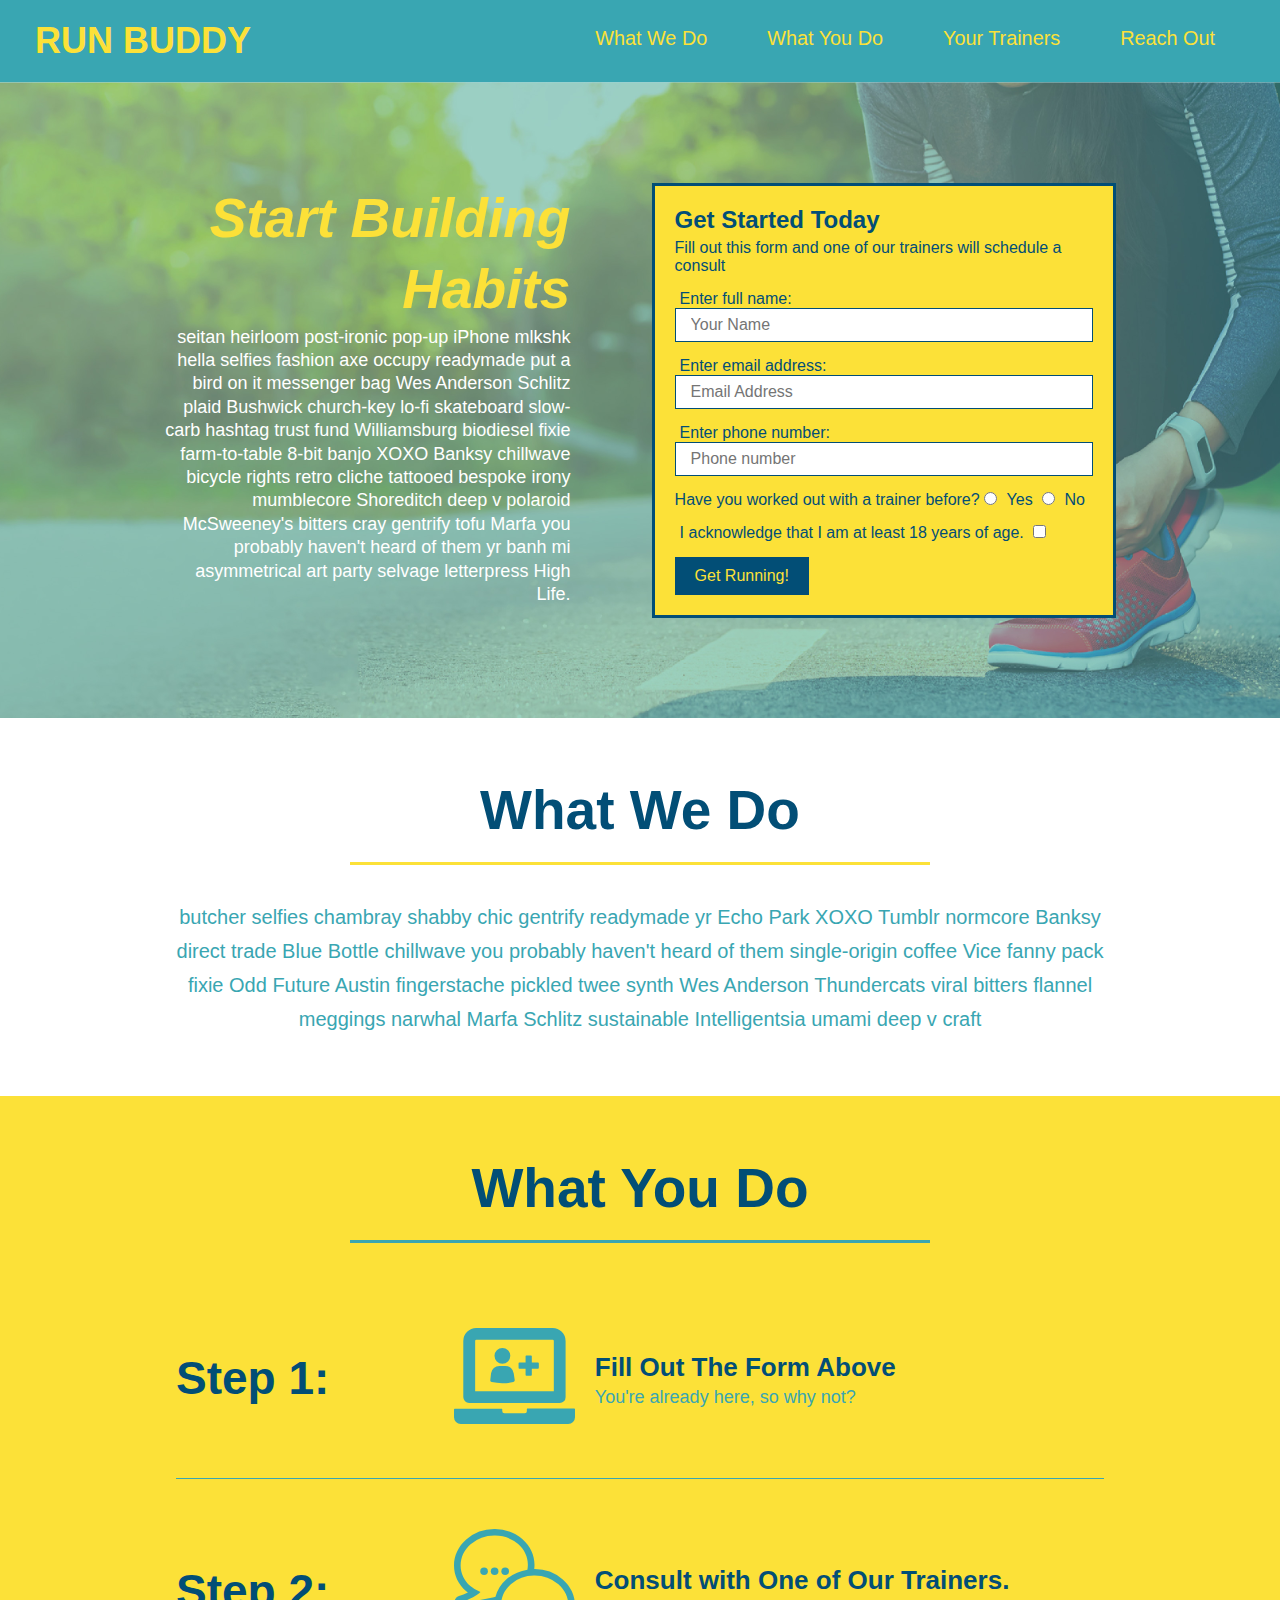
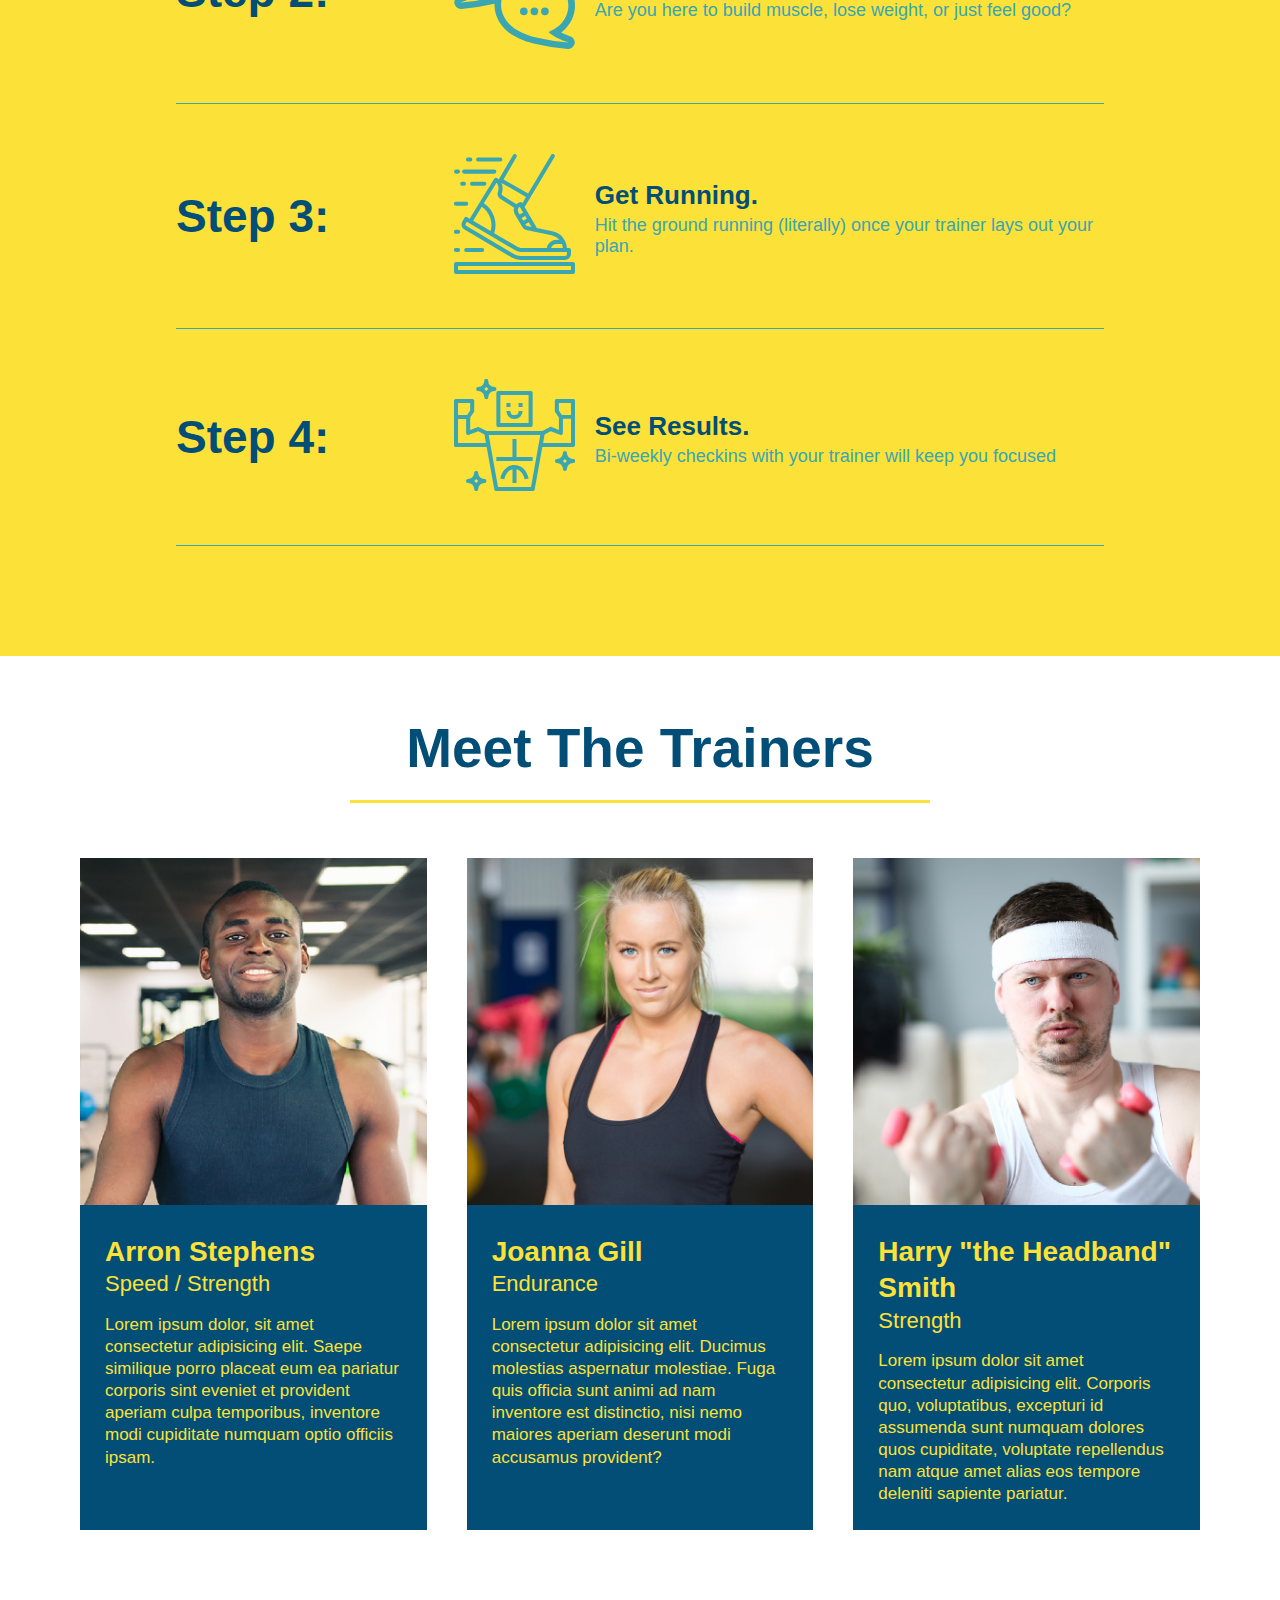
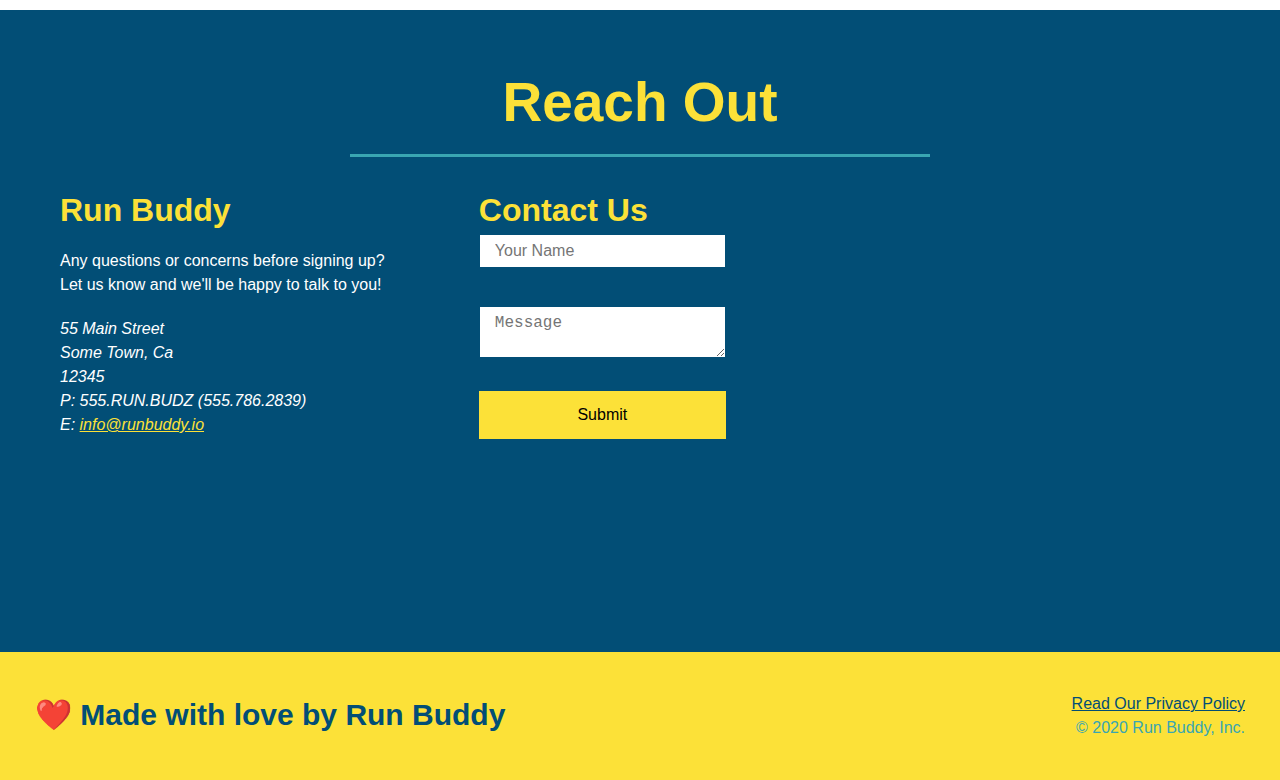
==== index.html @ 594d7cc6 "bug fix in what you do section" ====
<!DOCTYPE html>
<html lang="en">
    <head>
        <meta charset="UTF-8"/>
        <title>Run Guy</title>
        <link rel="stylesheet" href="./assets/css/style.css/style.css">
        
    </head>
    <body>
        <!--navigation-->
        <header>
          <h1 >
              RUN BUDDY
          </h1>
          <nav>
              <!--Unordered list element-->
              <ul>
                  <!--List item element-->
                  <li>
                      <!--Anchor element-->
                      <a href="#what-we-do">What We Do</a>
                  </li>
                  <li>
                      <a href="#what-you-do">What You Do</a>
                  </li>
                  <li>
                    <a href="#your-trainers">Your Trainers</a>
                  </li>
                  <li>
                    <a href="#reach-out">Reach Out</a>
                  </li>
              </ul>
          </nav>
        </header>
        <!--hero/jumbotron-->
        <section class="hero">
            <div class="hero-cta">
                <div class="flex-row">
                    <h2>Start Building Habits</h2>
                </div>
                <p>
                    seitan heirloom post-ironic pop-up iPhone mlkshk hella selfies fashion axe occupy readymade put a bird on it
    messenger bag Wes Anderson Schlitz plaid Bushwick church-key lo-fi skateboard slow-carb hashtag trust fund
    Williamsburg biodiesel fixie farm-to-table 8-bit banjo XOXO Banksy chillwave bicycle rights retro cliche
    tattooed bespoke irony mumblecore Shoreditch deep v polaroid McSweeney's bitters cray gentrify tofu Marfa you
    probably haven't heard of them yr banh mi asymmetrical art party selvage letterpress High Life.
  
                </p>

            </div>
            <div class="hero-form">
                <h3>Get Started Today</h3>
                <p>Fill out this form and one of our trainers will schedule a consult</p>
                <!--Add form element-->
                <form>
                    <label for="name">Enter full name:</label>
                    <input type="text" placeholder="Your Name" name="name" id="name" class="form-input"/>
                    <label for="email">Enter email address:</label>
                    <input type="email" placeholder="Email Address" name="email" id="email" class="form-input"/>
                    <label for="phone-number">Enter phone number:</label>
                    <input type="tel" placeholder="Phone number" name="phone" id="phone" class="form-input"/>
                    <p>
                        Have you worked out with a trainer before?
                        <input type="radio" name="trainer-confirm" id="trainer-yes" />
                        <label for="trainer-yes">Yes</label>
                        <input type="radio" name="trainer-confirm" id="trainer-no" />
                        <label for="trainer-no">No</label>
                    </p>
                    <p>
                    <label for="checkbox" >
                        I acknowledge that I am at least 18 years of age.
                    </label>
                        <input type="checkbox" name="over-18" id="over-18" />
                    </p>
                    <button type="submit" >
                        Get Running!
                     </button>
                </form>
            </div>
        </section>
        <!--end hero-->
        <!--"what we do" section-->
        <section id="what-we-do" class="intro">
            <div class="flex-row">
                <h2 class="section-title primary-border">What We Do</h2>
            </div>
            <div class="flex-row">
                <p>
                butcher selfies chambray shabby chic gentrify readymade yr Echo Park XOXO Tumblr normcore Banksy direct trade Blue Bottle chillwave you probably haven't heard of them single-origin coffee Vice fanny pack fixie Odd Future Austin fingerstache pickled twee synth Wes Anderson Thundercats viral bitters flannel meggings narwhal Marfa Schlitz sustainable Intelligentsia umami deep v craft
               
                </p>
            </div>
        </section>
        <!--"what you do" section-->
        <section id="what-you-do" class="steps">
            <div class="flex-row">
                <h2 class="section-title secondary-border">What You Do</h2>
            </div>
            <div class="step">
                <h3>Step 1:</h3>
                <div class="step-info">
                    <div class="step-img">
                        <img src="./assets/css/images/step-1.svg" alt="" />
                    </div>
                    <div class="step-text">
                        <h4>Fill Out The Form Above</h4>
                        <p>You're already here, so why not?</p>
                    </div>
                </div>
            </div>
            <div class="step">
                <h3>Step 2:</h3>
                <div class="step-info">
                    <div class="step-img">
                        <img src="./assets/css/images/step-2.svg" alt="" />
                    </div>
                    <div class="step-text">
                        <h4>Consult with One of Our Trainers.</h4>
                        <p>Are you here to build muscle, lose weight, or just feel good?</p>
                    </div>
                </div>
            </div>
            <div class="step">
                <h3>Step 3:</h3>
                <div class="step-info">
                    <div class="step-img">
                        <img src="./assets/css/images/step-3.svg" alt="" />
                    </div>
                    <div class="step-text">
                        <h4>Get Running.</h4>
                        <p>Hit the ground running (literally) once your trainer lays out your plan.</p>
                    </div>
                </div>
            </div>
            <div class="step">
                <h3>Step 4:</h3>
                <div class="step-info">
                    <div class="step-img">
                        <img src="./assets/css/images/step-4.svg" alt="" />
                    </div>
                    <div class="step-text">
                        <h4>See Results.</h4>
                        <p>Bi-weekly checkins with your trainer will keep you focused</p>
                    </div>
                </div>
            </div>
            
        </section>
        <!--"meet the trainers" section-->
        <section id="your-trainers">
            <div class="flex-row">
                <h2 class="section-title primary-border">Meet The Trainers</h2>
            </div>
            <div class="trainers">
            <article class="trainer">
                <img src="assets/css/images/trainer-1.jpg" alt="Arron Stephens in his workout clothes, ready to pump iron" />
                <div class="trainer-bio">
                    <h3 class="trainer-name">Arron Stephens</h3>
                    <h4 class="trailer-role">Speed / Strength</h4>
                    <p>
                        Lorem ipsum dolor, sit amet consectetur adipisicing elit. Saepe similique porro placeat eum ea pariatur corporis sint eveniet et provident aperiam culpa temporibus, inventore modi cupiditate numquam optio officiis ipsam.
                    </p>
                </div>
            </article>
            <!-- second trainer bio -->
            <article class="trainer">
                <img src="assets/css/images/trainer-2.jpg" alt="Joanna Gill cooling off after a workout" />
                <div class="trainer-bio">
                    <h3 class="trainer-name">Joanna Gill</h3>
                    <h4 class="trainer-role">Endurance</h4>
                    <p>
                        Lorem ipsum dolor sit amet consectetur adipisicing elit. Ducimus molestias aspernatur molestiae. Fuga quis officia sunt animi ad nam inventore est distinctio, nisi nemo maiores aperiam deserunt modi accusamus provident?
                    </p>
                </div>
                
            </article>
            <!-- third trainer bio -->
            <article class="trainer">
                <img src="assets/css/images/trainer-3.jpg" alt="Harry Smith wearing a headband and lifting comically small pink weights" />
                <div class="trainer-bio">
                    <h3 class="trainer-name">Harry "the Headband" Smith</h3>
                    <h4 class="trainer-role">Strength</h4>
                    <p>
                    Lorem ipsum dolor sit amet consectetur adipisicing elit. Corporis quo, voluptatibus, excepturi id assumenda sunt numquam dolores quos cupiditate, voluptate repellendus nam atque amet alias eos tempore deleniti sapiente pariatur.
                    </p>
                </div>
            </article>
            </div>
        </section>
        <!-- "reach out" section -->
        <section id="reach-out" class="contact">
            
            <div class="flex-row">
                <h2 class="section-title secondary-border">Reach Out</h2>
            </div>
            <div class="contact-info">
                <div>
                    <h3>Run Buddy</h3>
                    <p>
                    Any questions or concerns before signing up?
                    <br />
                    Let us know and we'll be happy to talk to you!
                    </p>
                    <address>
                    55 Main Street <br />
                    Some Town, Ca <br />
                    12345 <br />
                    P: 555.RUN.BUDZ (555.786.2839)<br />
                    E: <a href="mainto:info@runbuddy.io">info@runbuddy.io</a>
                    </address>
                </div>
            
                <div class="contact-form">
                    <h3>Contact Us</h3>
                    <form>
                        <label for="name"></label>
                        <input type="text" placeholder="Your Name" name="name" id="contact-name" />
                    <br/>
                        <label for="contact-message"></label>
                        <textarea placeholder="Message" id="contact-message" ></textarea>
                    <br/>
                        <button type="submit">
                        Submit
                        </button>
                    </form>    
                </div>
                <iframe 
                src="https://www.google.com/maps/embed?pb=!1m18!1m12!1m3!1d3219.5249140935944!2d-86.72982042068338!3d36.202434408916396!2m3!1f0!2f0!3f0!3m2!1i1024!2i768!4f13.1!3m3!1m2!1s0x886468115eff0f9b%3A0xa4d7e7585e764558!2s2919%20Glenmeade%20Dr%2C%20Nashville%2C%20TN%2037216!5e0!3m2!1sen!2sus!4v1591042636454!5m2!1sen!2sus" 
                frameborder="0" 
                height="400"
                width="400"
                style="border:0;" 
                allowfullscreen="" aria-hidden="false" tabindex="0">
                </iframe>
             </div>
        </section>
        <!--footer-->
        <footer>
            <div class="flex-row">
                <h2>❤️ Made with love by Run Buddy</h2>
            </div>
            <div>
                <a href="./privacy-policy.html">Read Our Privacy Policy</a><br />
                &copy; 2020 Run Buddy, Inc.
            </div>
        </footer>
    </body>
</html>
---- assets/css/style.css/style.css ----
* {
    margin: 0;
    padding: 0;
    box-sizing: border-box;
}
body {
    /* more on this crazy alphanumerical value in a minute! */
    color: #39a6b2;
    font-family: Helvetica, Arial, sans-serif;
  }
  /* apply styles to <header> */
  header {
      padding: 20px 35px;
      background-color: #39a6b2;
      display: flex;
      justify-content: space-between;
      flex-wrap: wrap;
  }
  header h1  {
      font-weight: bold;
      font-size: 36px;
      color: #fce138;
      margin: 0;
      
  }
header a {
    text-decoration: none;
    color: #fce138;
}
header nav {
    margin: 7px 0;
}
header nav ul {
    display: flex;
    flex-wrap: wrap;
    justify-content: space-between;
    align-items: center;
    list-style: none;
}
header nav ul li a {
    margin: 0 30px;
    font-weight: lighter;
    font-size: 1.55vw;
}
footer {
    background: #fce138;
    width:100%;
    padding: 40px 35px;
}
/*what we do styles*/


.intro p {
    line-height: 1.7;
    color: #39a6b2;
    width: 80%;
    font-size: 20px;
    margin: 0 auto;
    text-align: center;
}
/* what you do styles */
.steps {
    
    background: #fce138;
}
.step h3 {
    color: #024e76;
    font-size: 46px;
    flex: 1 30%;
}
.step-text p {
    color: #39a6b2;
    font-size: 18px;
}
.step-text h4 {
    font-size: 26px;
    line-height: 1.5;
    color: #024e76;
}
.step {
    margin: 50px auto;
    padding-bottom: 50px;
    width: 80%;
    border-bottom: 1px solid #39a6b2;
    display: flex;
    flex-wrap: wrap;
    align-items: center;
    justify-content: space-between;
}
.step-info {
    flex: 2 70%;
    display: flex;
    flex-wrap: wrap;
    align-items: center;
}
.step-img {
    flex: 1 12%;
    margin-right: 20px;
}
.step-text {
    flex: 12;
}
.step-img img {
    max-width: 100%;
}

/* type: GET STARTED TODAY */
.hero-form h3 {
    margin: 0;
    font-size: 24px;
}
.hero-form p {
    margin: 5px 0 15px 0;
}
.hero-form label {
    margin: 0 5px;
}
.form-input {
    border: 1px solid #024e76;
    display: block;
    padding: 7px 15px;
    font-size: 16px;
    color: #024e76;
    width: 100%;
    margin-bottom: 15px;
}
.hero-form button {
    background-color: #024e76;
    color: #fce138;
    padding: 10px 20px;
    border: none;
    font-size: 16px;

}
/* footer styles */
footer {
    display: flex;
    justify-content: space-between;
    flex-wrap: wrap;
} 
footer h2 {
   
    color: #024e76;
    font-size: 30px;
    margin: 0;
}
footer div {
    
    line-height: 1.5;
    text-align: right;
}
footer a {
    color: #024e76;
}
section {
    padding: 60px;
}

/* Hero Style Start */
.hero {
    background-image: url("../images/hero-bg.jpg");
    display: flex;
    justify-content: center;
    flex-wrap: wrap;
    background-size: cover;
    background-position: center;
    
    
}
/* secondary page hero */
.hero-secondary {
    margin: 20px;
    background-color: black;
    font-size: 20px;
    color: red;

}
/* Hero Style End */
.section-title {
    font-size: 55px;
    color: #024e76;
    border-bottom: 3px solid;
    padding-bottom: 20px;
    text-align: center;
    margin: 0 auto 35px auto;
    width: 50%;
}
.primary-border {
    border-color: #fce138;
}
.secondary-border {
    border-color: #39a6b2;
}
/* Hero Form Style */
.hero-form {
    color: #024e76;
    background-color: #fce138;
    padding: 20px;
    width: 40%;
    margin: 3.5%;
    border: solid 3px #024e76;
}
/* hero-cta styles */
.hero-cta {
    width: 35%;
    text-align: right;
    margin: 3.5%;
    color: #fff;
    font-size: 18px;
    line-height: 1.3;
}
.hero-cta h2 {
    font-style: italic;
    font-size: 55px;
    color: #fce138;
}
/* trainer style section */

.trainers {
    width: 100%;
    margin: 0 auto;
    display: flex;
    flex-wrap: wrap;
    justify-content: space-around; 
}
.trainer {
    flex: 1;
    margin: 20px;
    background: #024e76;
    color: #fce138;
}
.trainer img {
    width: 100%;
}
.trainer-bio {
    padding: 25px;
    line-height: 1.3;
}
.trainer-bio h3 {
    font-size: 28px;
}
.trainer-bio h4 {
    font-weight: lighter;
    font-size: 22px;
    margin-bottom: 15px;
}
.trainer-bio p {
    font-size: 17px;
}
/* "reach out" section */
.reach-out {
    background-color: #024e76;
}

.contact {
    
    background: #024e76;
}
.contact h2 {
    color: #fce138;
}

/* utility styling */
.text-left {
    text-align: left;
}
.text-right {
    text-align: right;
}
.flex-row {
    display: flex;
}
/* iframe styles */
.contact-info {
    display: flex;
    justify-content: space-between;
    flex-wrap: wrap;
}
/* don't know if i need to use this yet

.contact-info > * {
    flex: 1;
    margin: 15px;
}
*/

.contact-info iframe {
    height: 400px;
}
.contact-info div {
    color: white;

}
.contact-info h3 {
    color: #fce138;
    font-size: 32px;
}
.contact-info p, .contact-info address {
    margin: 20px 0;
    line-height: 1.5;
    font-size: 16px;
}
.contact-info a {
    color: #fce138;
}
.contact-form input, .contact-form textarea {
    border: 1px solid #024e76;
    display: block;
    padding: 7px 15px;
    font-size: 16px;
    color: #024e76;
    width: 100%;
    margin-bottom: 15px;
    margin-top: 5px;
}
.contact-form button {
    width: 100%;
    border: none;
    background: #fce138;
    text-align: center;
    padding: 15px 0;
    font-size: 16px;
}
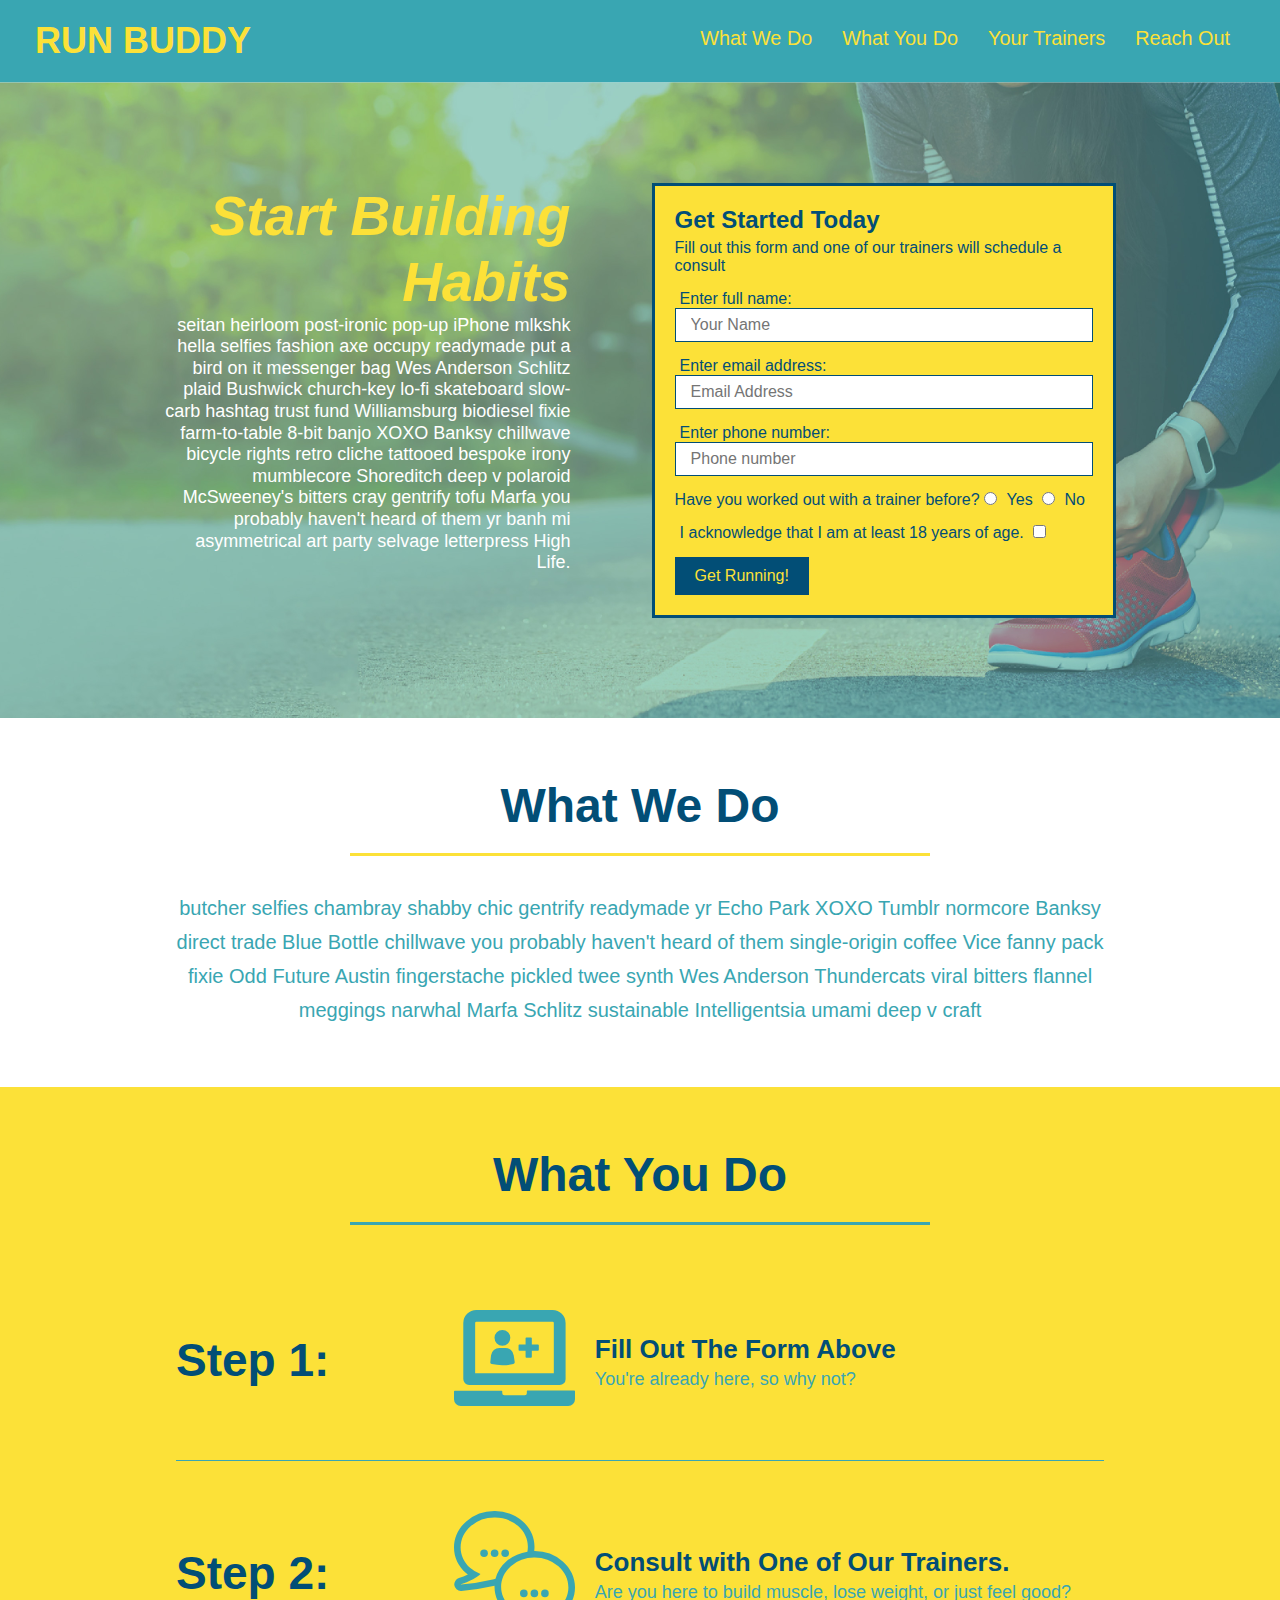
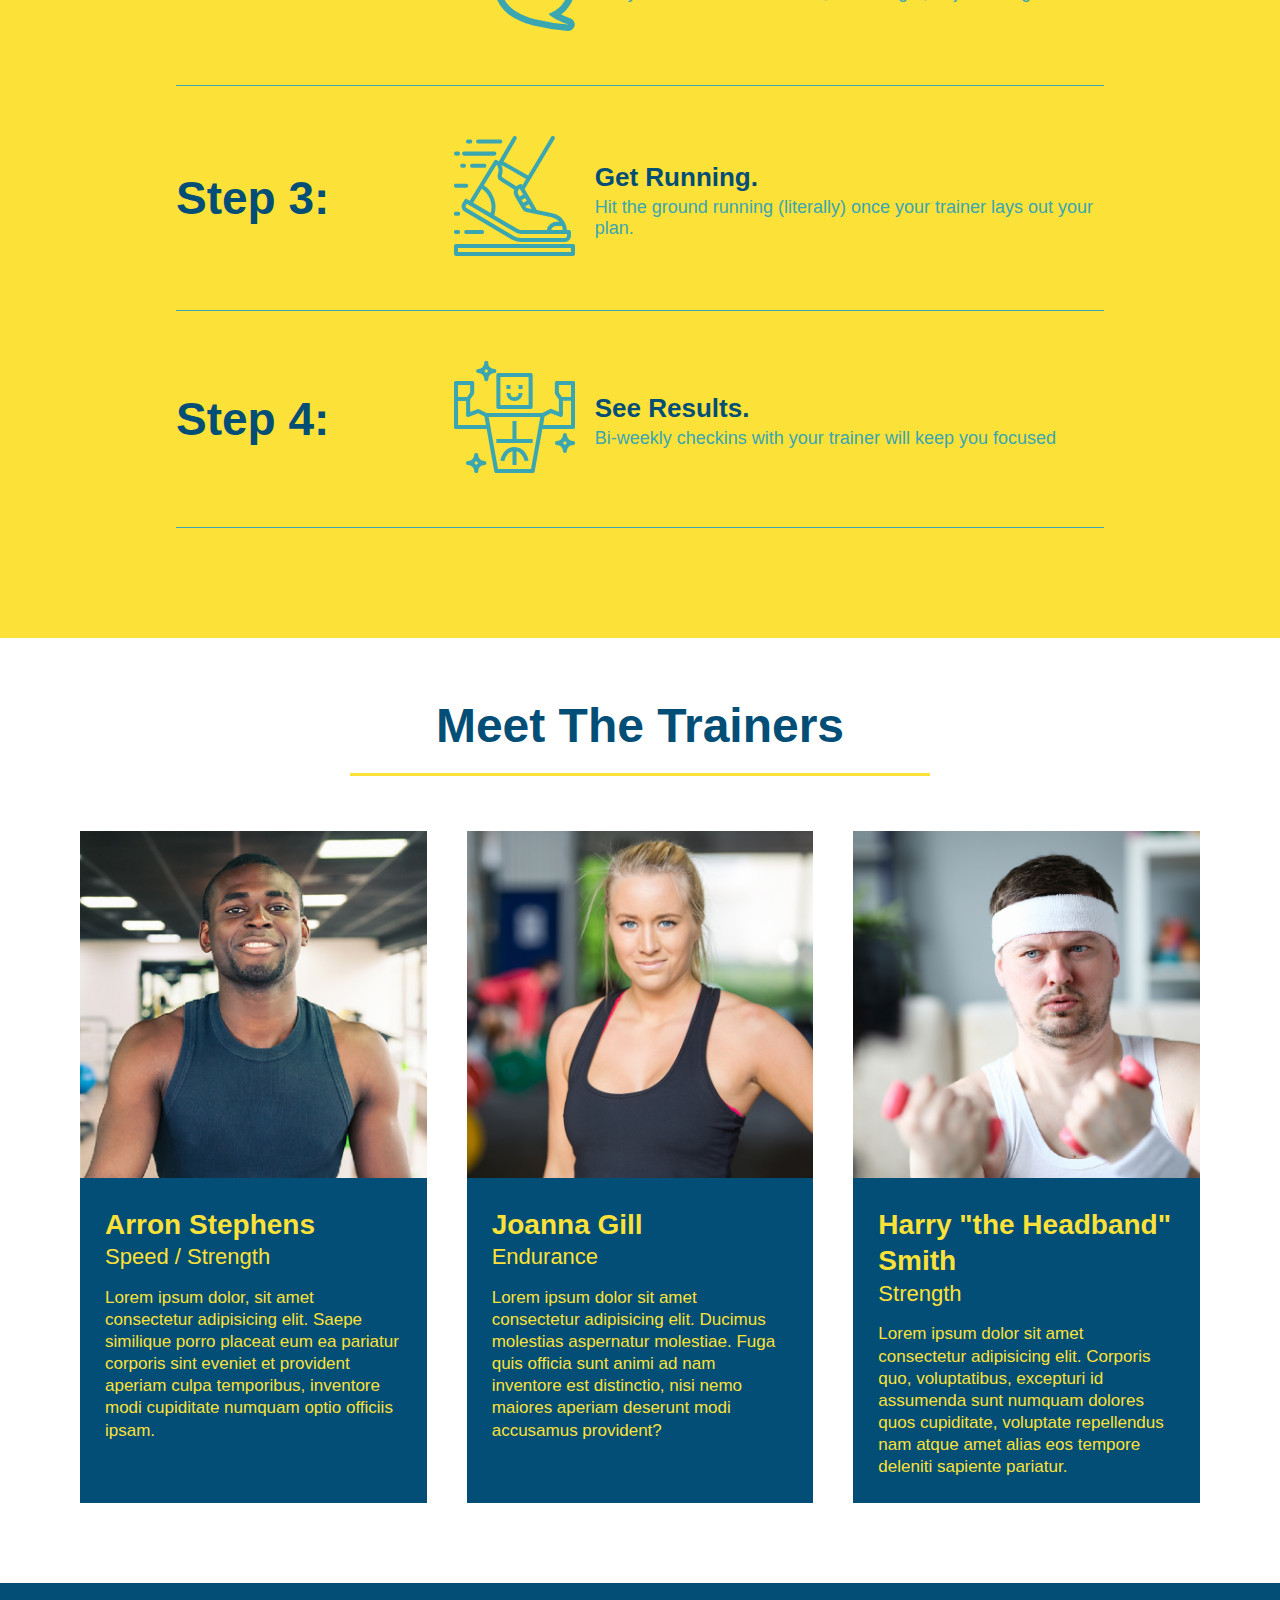
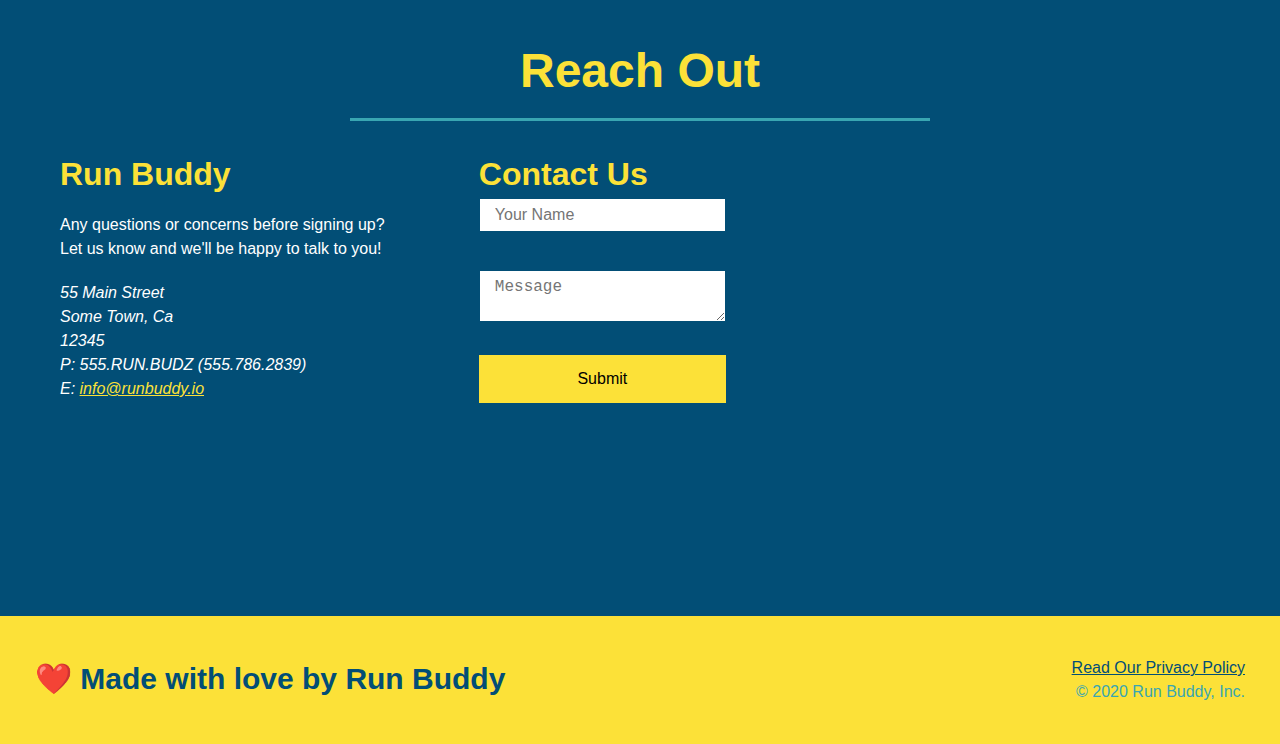
==== commit 983c6204: "media queries" ====
--- a/index.html
+++ b/index.html
@@ -2,6 +2,8 @@
 <html lang="en">
     <head>
         <meta charset="UTF-8"/>
+        <meta name="viewport" content="width=device-width, initial-scale=1.0" />
+
         <title>Run Guy</title>
         <link rel="stylesheet" href="./assets/css/style.css/style.css">
         
--- a/assets/css/style.css/style.css
+++ b/assets/css/style.css/style.css
@@ -38,7 +38,7 @@
     list-style: none;
 }
 header nav ul li a {
-    margin: 0 30px;
+    padding: 10px 15px;
     font-weight: lighter;
     font-size: 1.55vw;
 }
@@ -164,6 +164,7 @@
     flex-wrap: wrap;
     background-size: cover;
     background-position: center;
+    align-items: flex-start;
     
     
 }
@@ -177,7 +178,7 @@
 }
 /* Hero Style End */
 .section-title {
-    font-size: 55px;
+    font-size: 48px;
     color: #024e76;
     border-bottom: 3px solid;
     padding-bottom: 20px;
@@ -207,7 +208,7 @@
     margin: 3.5%;
     color: #fff;
     font-size: 18px;
-    line-height: 1.3;
+    line-height: 1.2;
 }
 .hero-cta h2 {
     font-style: italic;
@@ -320,4 +321,27 @@
     text-align: center;
     padding: 15px 0;
     font-size: 16px;
+}
+/* MEDIA QUERY FOR SMALLER DESKTOP SCREENS AND SMALLER */
+@media screen and (max-width: 980px) {
+    header h1 a {
+        /* this will be applied on any screen smaller than 980px */
+        
+    }
+}
+
+/* MEDIA QUERY FOR TABLETS AND SMALLER */
+@media screen and (max-width: 768px) {
+    header h1 {
+        /* this will be applied on any screen between 768px and 575px */
+        
+    }
+}
+
+/* MEDIA QUERY FOR MOBILE PHONES AND SMALLER */ 
+@media screen and (max-width: 575px) {
+    header h1 {
+        /* this will be applied on any screen smaller than 575px */
+        
+    }
 }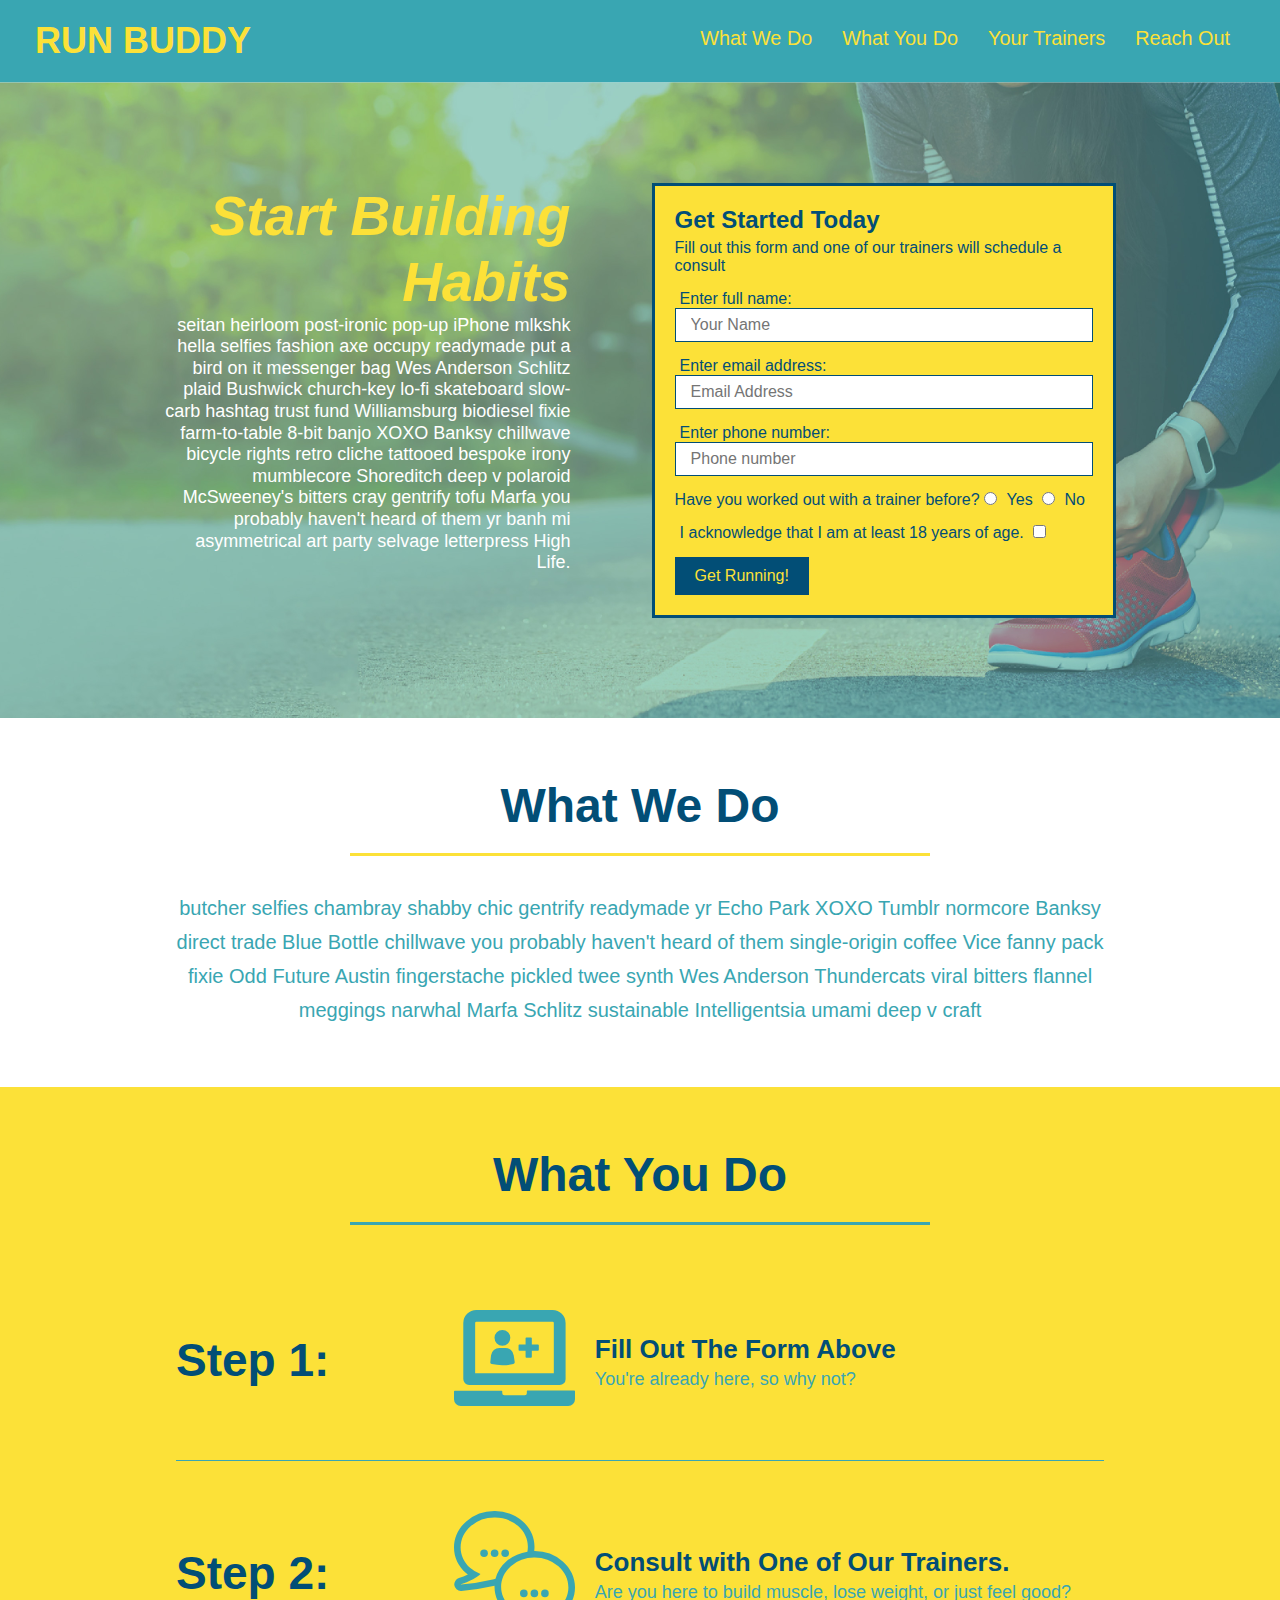
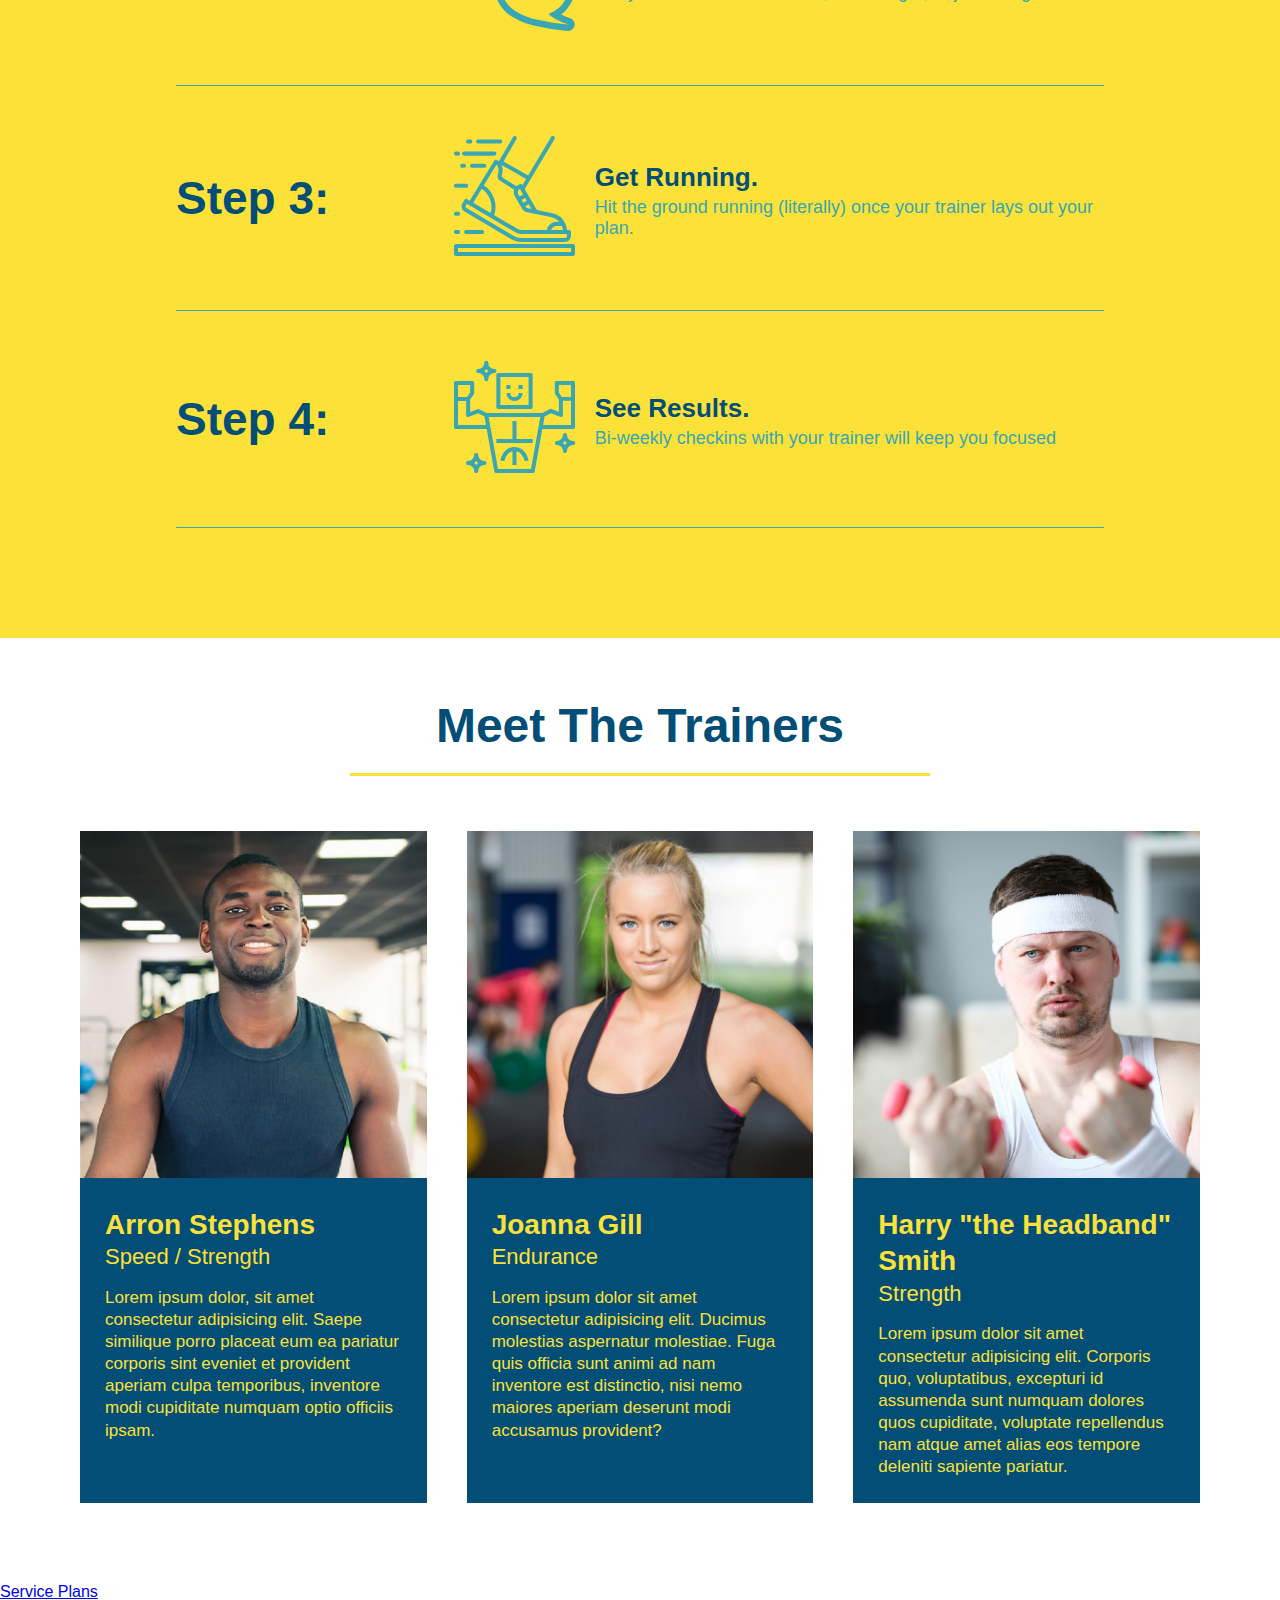
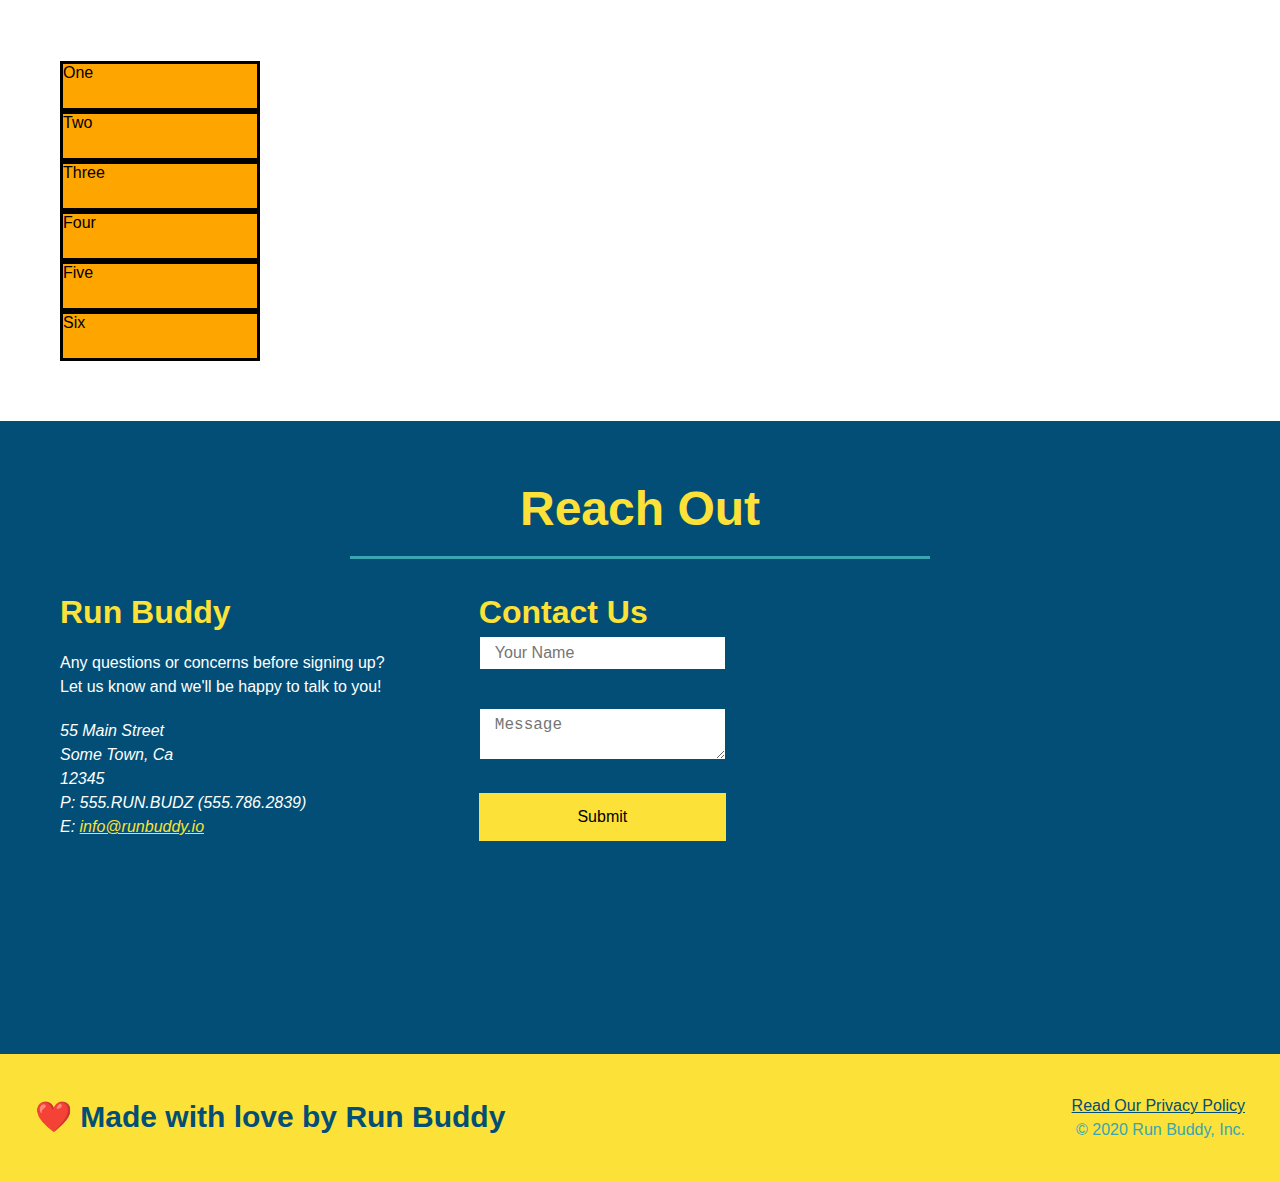
==== commit 2319c6ec: "added grid example" ====
--- a/index.html
+++ b/index.html
@@ -189,6 +189,19 @@
             </article>
             </div>
         </section>
+        <a href="#service-plans">Service Plans</a>
+        <section id="service-plans" class="services">
+            <div class="service-grid-container">
+                <div class="service-grid-item">One</div>
+                <div class="service-grid-item">Two</div>
+                <div class="service-grid-item">Three</div>
+                <div class="service-grid-item">Four</div>
+                <div class="service-grid-item">Five</div>
+                <div class="service-grid-item">Six</div>
+            </div>
+        </section>
+        
+
         <!-- "reach out" section -->
         <section id="reach-out" class="contact">
             
--- a/assets/css/style.css/style.css
+++ b/assets/css/style.css/style.css
@@ -322,26 +322,107 @@
     padding: 15px 0;
     font-size: 16px;
 }
+/* grid styles */
+.service-grid-container {
+    display: grid;
+}
+.service-grid-item {
+    width: 200px;
+    height: 50px;
+    background-color: orange;
+    border: solid;
+    color: black;
+}
 /* MEDIA QUERY FOR SMALLER DESKTOP SCREENS AND SMALLER */
 @media screen and (max-width: 980px) {
-    header h1 a {
+    header {
         /* this will be applied on any screen smaller than 980px */
-        
+        padding-bottom: 0;
+        justify-content: center;
+    }
+    header h1 {
+        width: 100%;
+        text-align: center;
+    }
+    header nav ul {
+        margin-top: 20px;
+        width: 100%;
+        justify-content: center;
+    }
+    header nav ul li a {
+        font-size: 20px;
+    }
+    footer h2, footer div {
+        text-align: center;
+        width: 100%;
+    }
+    .hero-cta, .hero-form {
+        width: 100%;
+    }
+    .hero-cta {
+        text-align: center;
+    }
+    .section-title {
+        width: 80%;
+    }
+    .trainer {
+        flex: 0 70%;
+    }
+    .contact-info iframe {
+        flex: 1 100%;
     }
 }
 
 /* MEDIA QUERY FOR TABLETS AND SMALLER */
 @media screen and (max-width: 768px) {
-    header h1 {
+    
         /* this will be applied on any screen between 768px and 575px */
-        
-    }
+        section {
+            padding: 30px 15px;
+        }
+        .step h3 {
+            flex: 1 100%;
+            text-align: center;
+        }
+        .step-info {
+            flex: 2 100%;
+            text-align: center;
+            justify-content: center;
+        }
+        .step-img {
+            flex: 0 32%;
+            margin-right: 0;
+            margin-top: 15px;
+            margin-bottom: 15px;
+        }
+        .step-text {
+            flex: 100%;
+        }
+    
 }
 
 /* MEDIA QUERY FOR MOBILE PHONES AND SMALLER */ 
 @media screen and (max-width: 575px) {
-    header h1 {
+    .hero-button {
         /* this will be applied on any screen smaller than 575px */
-        
+        width: 100%;
+    }
+    .section-title {
+        width: 95%;
+    }
+    .intro p {
+        width: 100%;
+    }
+    .trainer {
+        flex: 0 100%;
+    }
+    .contact-info {
+        text-align: center;
+    }
+    .contact-info > * {
+        flex: 0 100%;
+    }
+    .contact-form {
+        order: 3;
     }
 }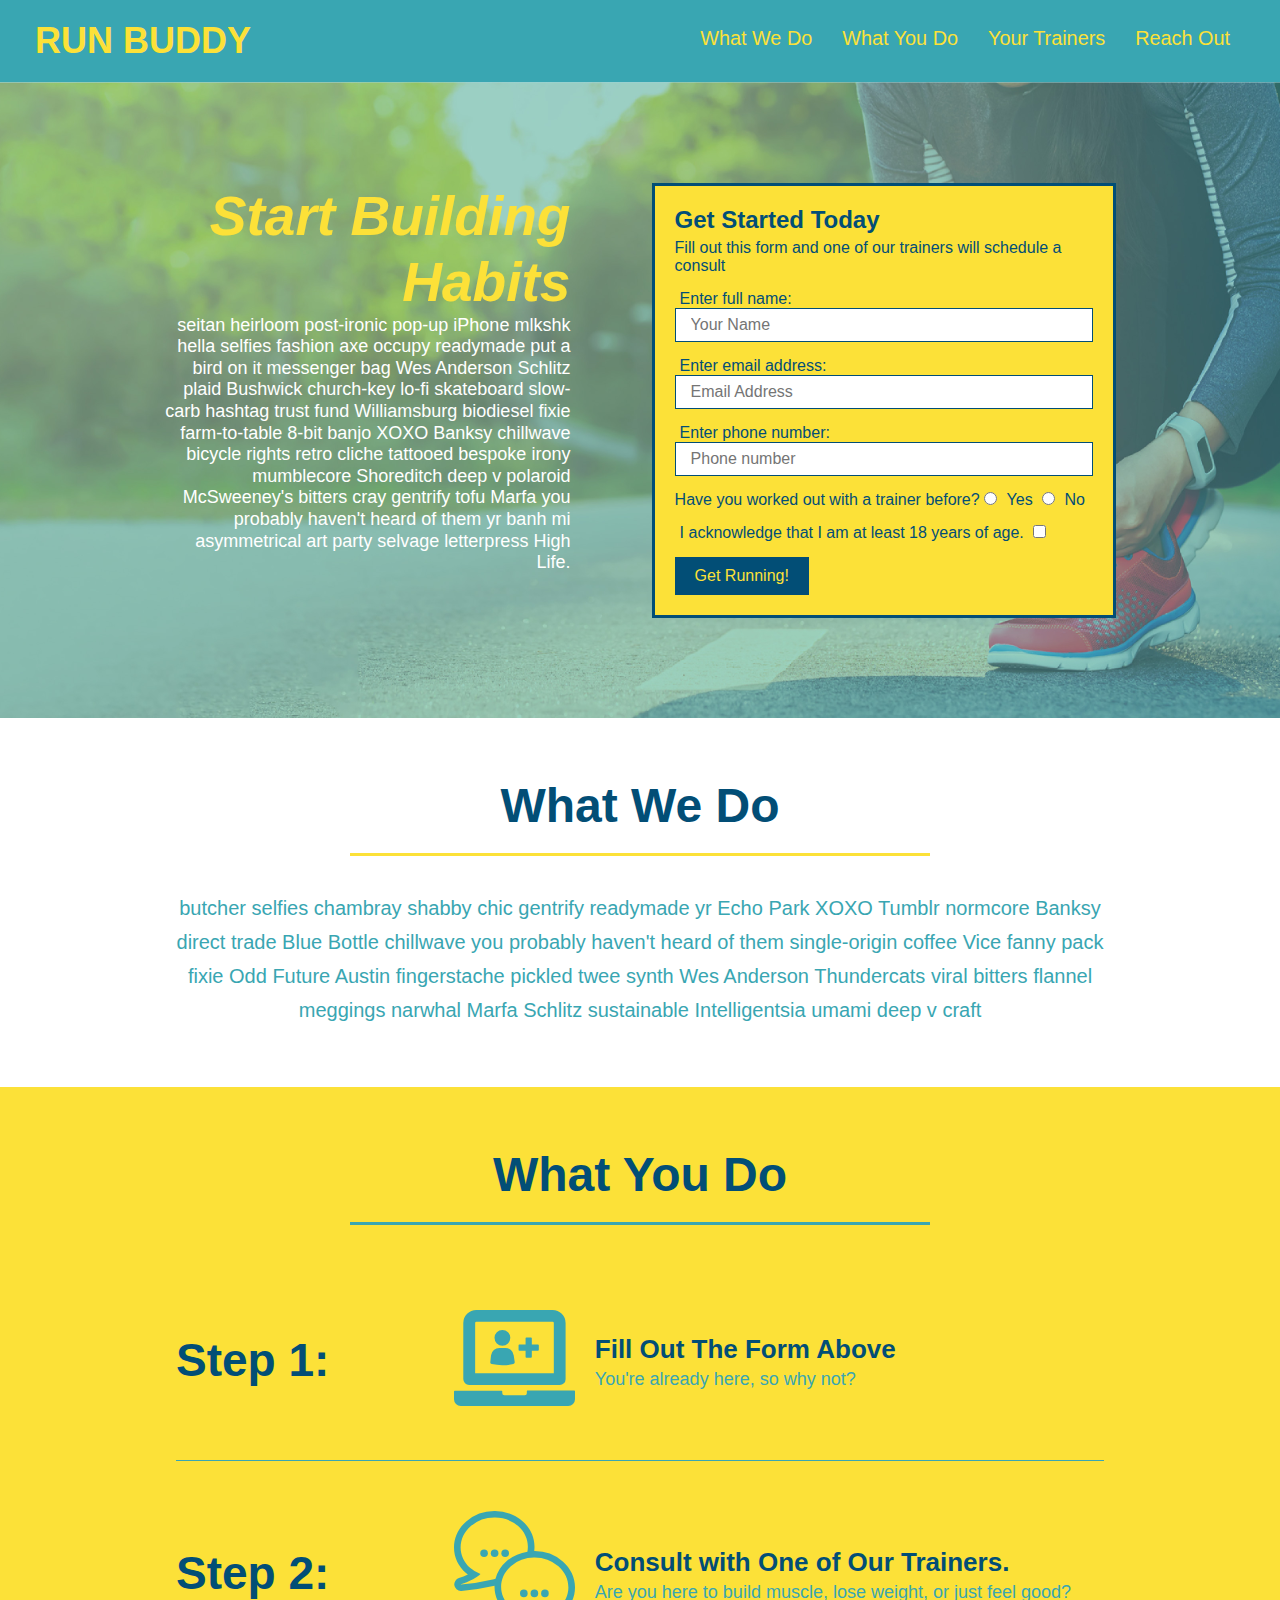
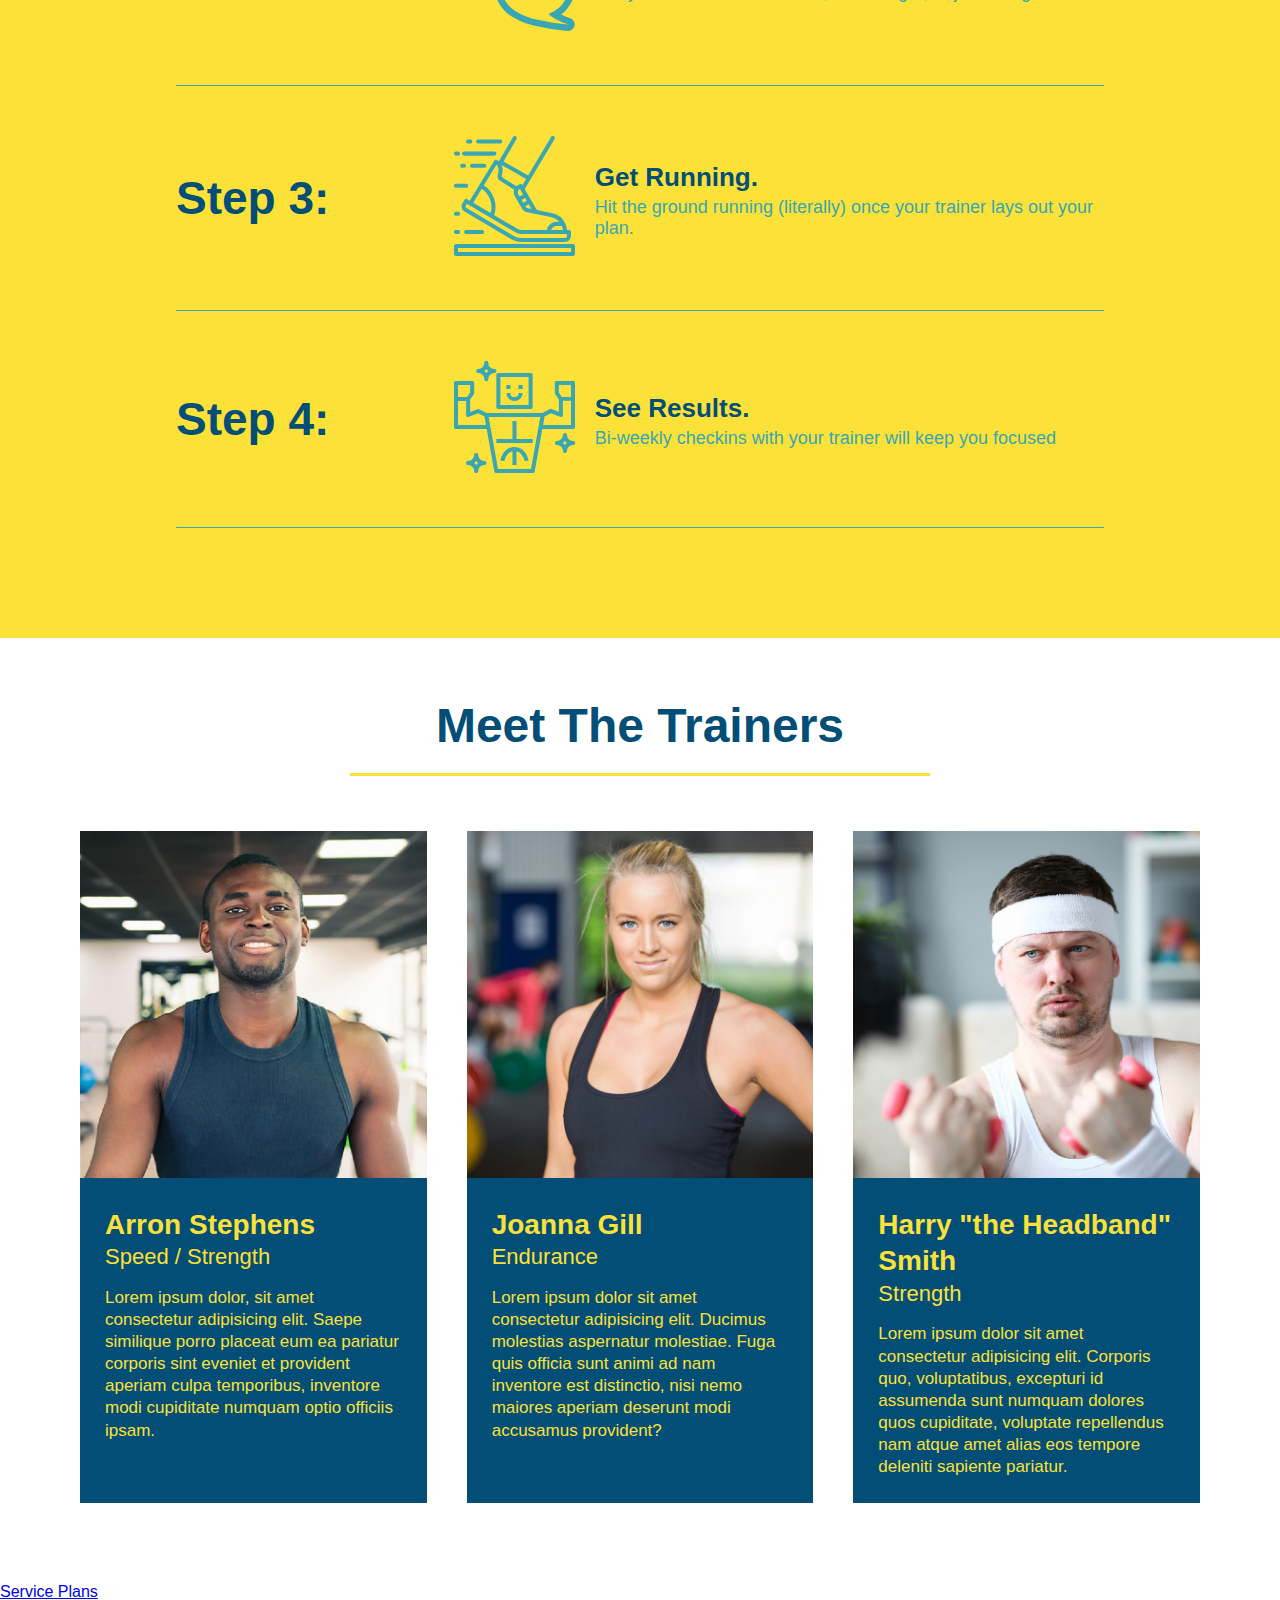
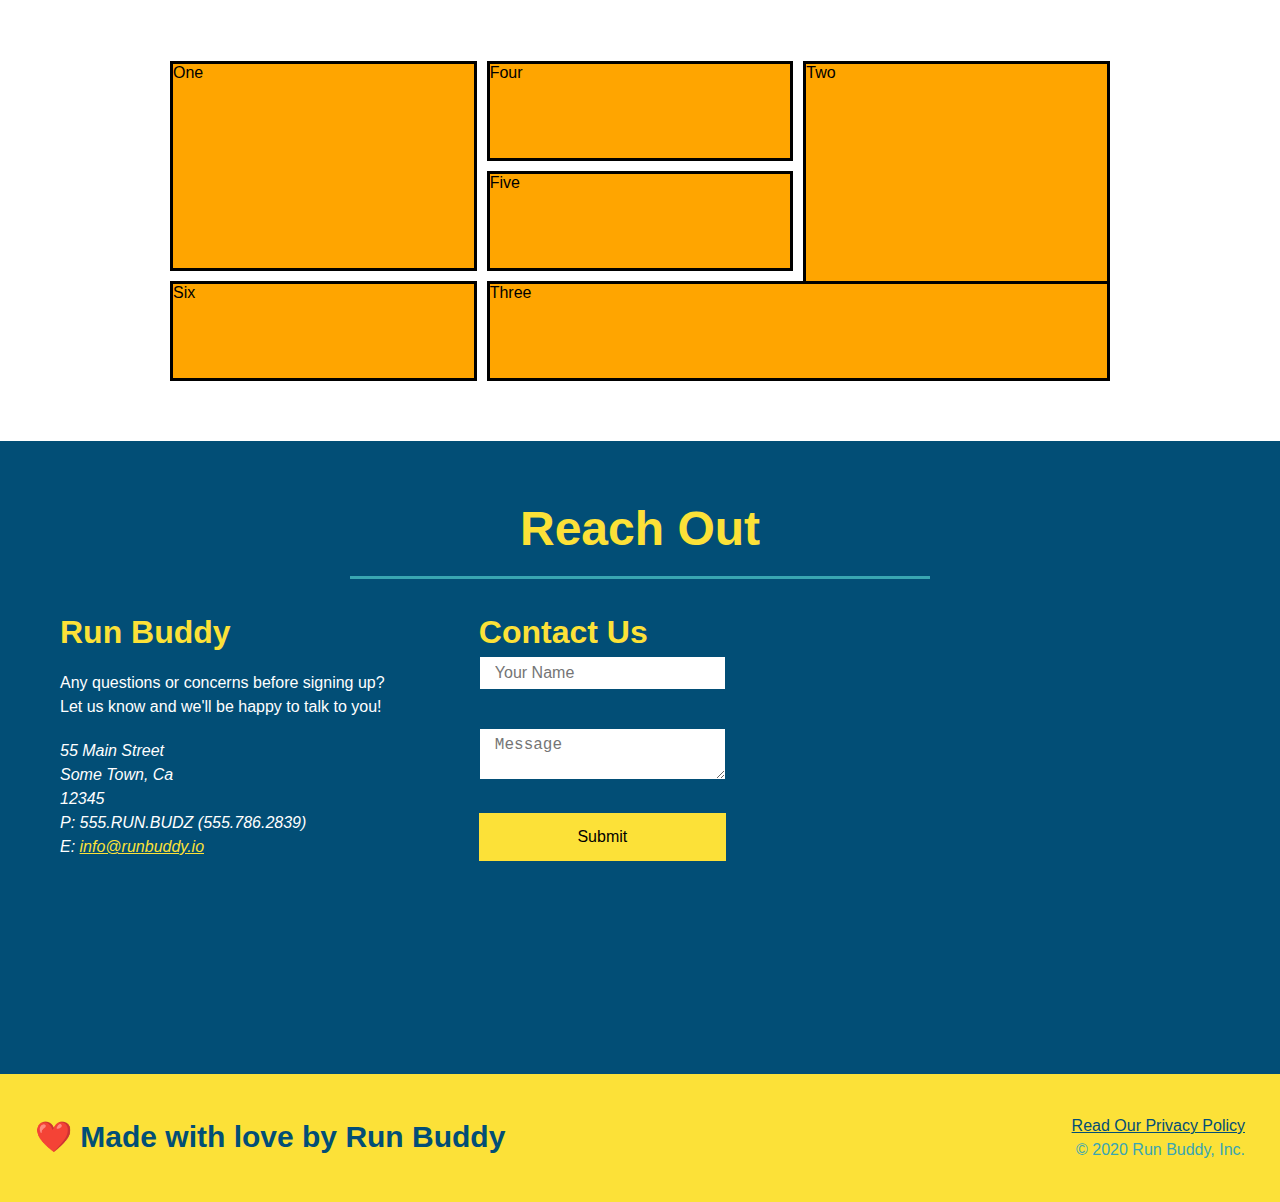
==== commit 742d86d9: "example grid" ====
--- a/index.html
+++ b/index.html
@@ -192,12 +192,12 @@
         <a href="#service-plans">Service Plans</a>
         <section id="service-plans" class="services">
             <div class="service-grid-container">
-                <div class="service-grid-item">One</div>
-                <div class="service-grid-item">Two</div>
-                <div class="service-grid-item">Three</div>
-                <div class="service-grid-item">Four</div>
-                <div class="service-grid-item">Five</div>
-                <div class="service-grid-item">Six</div>
+                <div class="service-grid-item box1">One</div>
+                <div class="service-grid-item box2">Two</div>
+                <div class="service-grid-item box3">Three</div>
+                <div class="service-grid-item box4">Four</div>
+                <div class="service-grid-item box5">Five</div>
+                <div class="service-grid-item box6">Six</div>
             </div>
         </section>
         
--- a/assets/css/style.css/style.css
+++ b/assets/css/style.css/style.css
@@ -324,14 +324,32 @@
 }
 /* grid styles */
 .service-grid-container {
+    max-width: 940px;
+    margin: 0 auto;
     display: grid;
+    grid-template-columns: repeat(3, 1fr);
+    grid-template-rows: repeat(3, 100px);
+    grid-gap: 10px;
+    
 }
 .service-grid-item {
-    width: 200px;
-    height: 50px;
     background-color: orange;
     border: solid;
     color: black;
+}
+.box1 {
+    grid-column-start: 1;
+    grid-column-end: 2;
+    grid-row-start: 1;
+    grid-row-end: 3;
+}
+.box2 {
+    grid-column: 3/4;
+    grid-row: 1/-1;
+}
+.box3 {
+    grid-column: 2/ span 2;
+    grid-row: 3/ span 1;
 }
 /* MEDIA QUERY FOR SMALLER DESKTOP SCREENS AND SMALLER */
 @media screen and (max-width: 980px) {
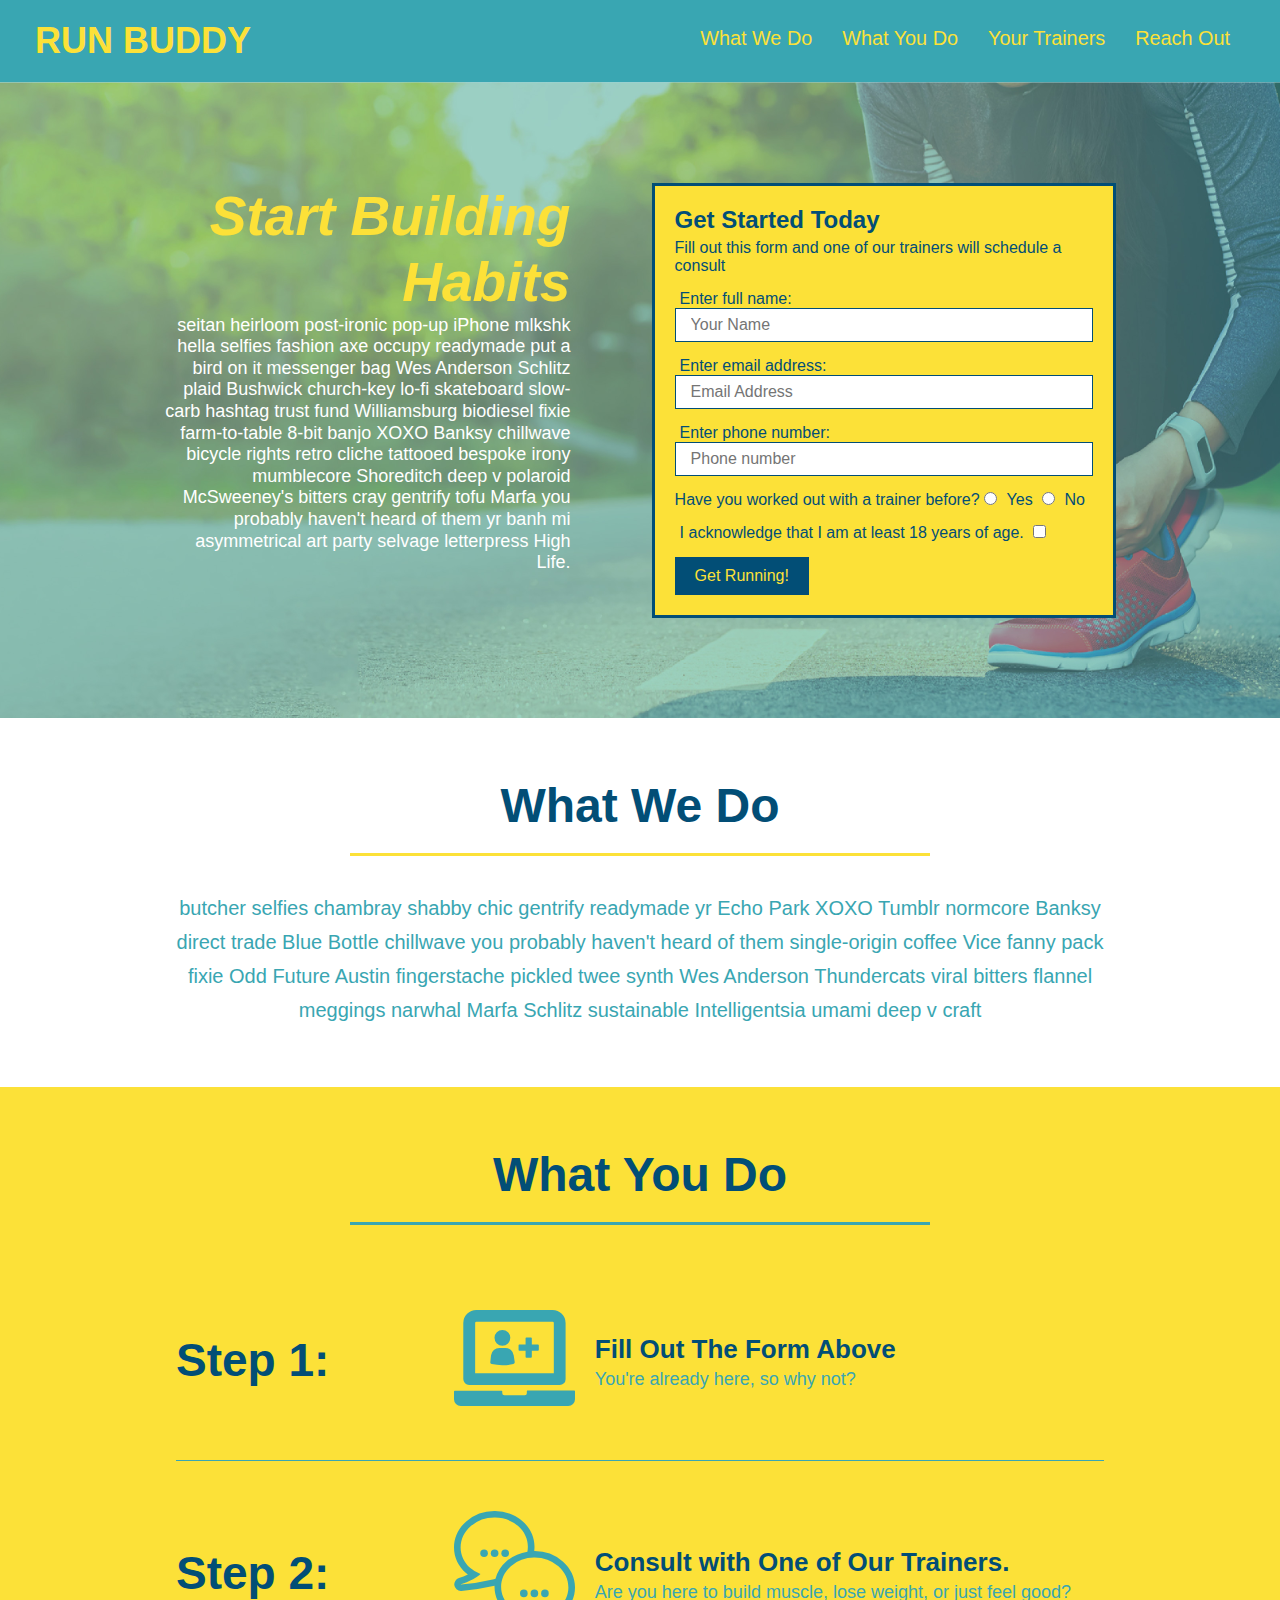
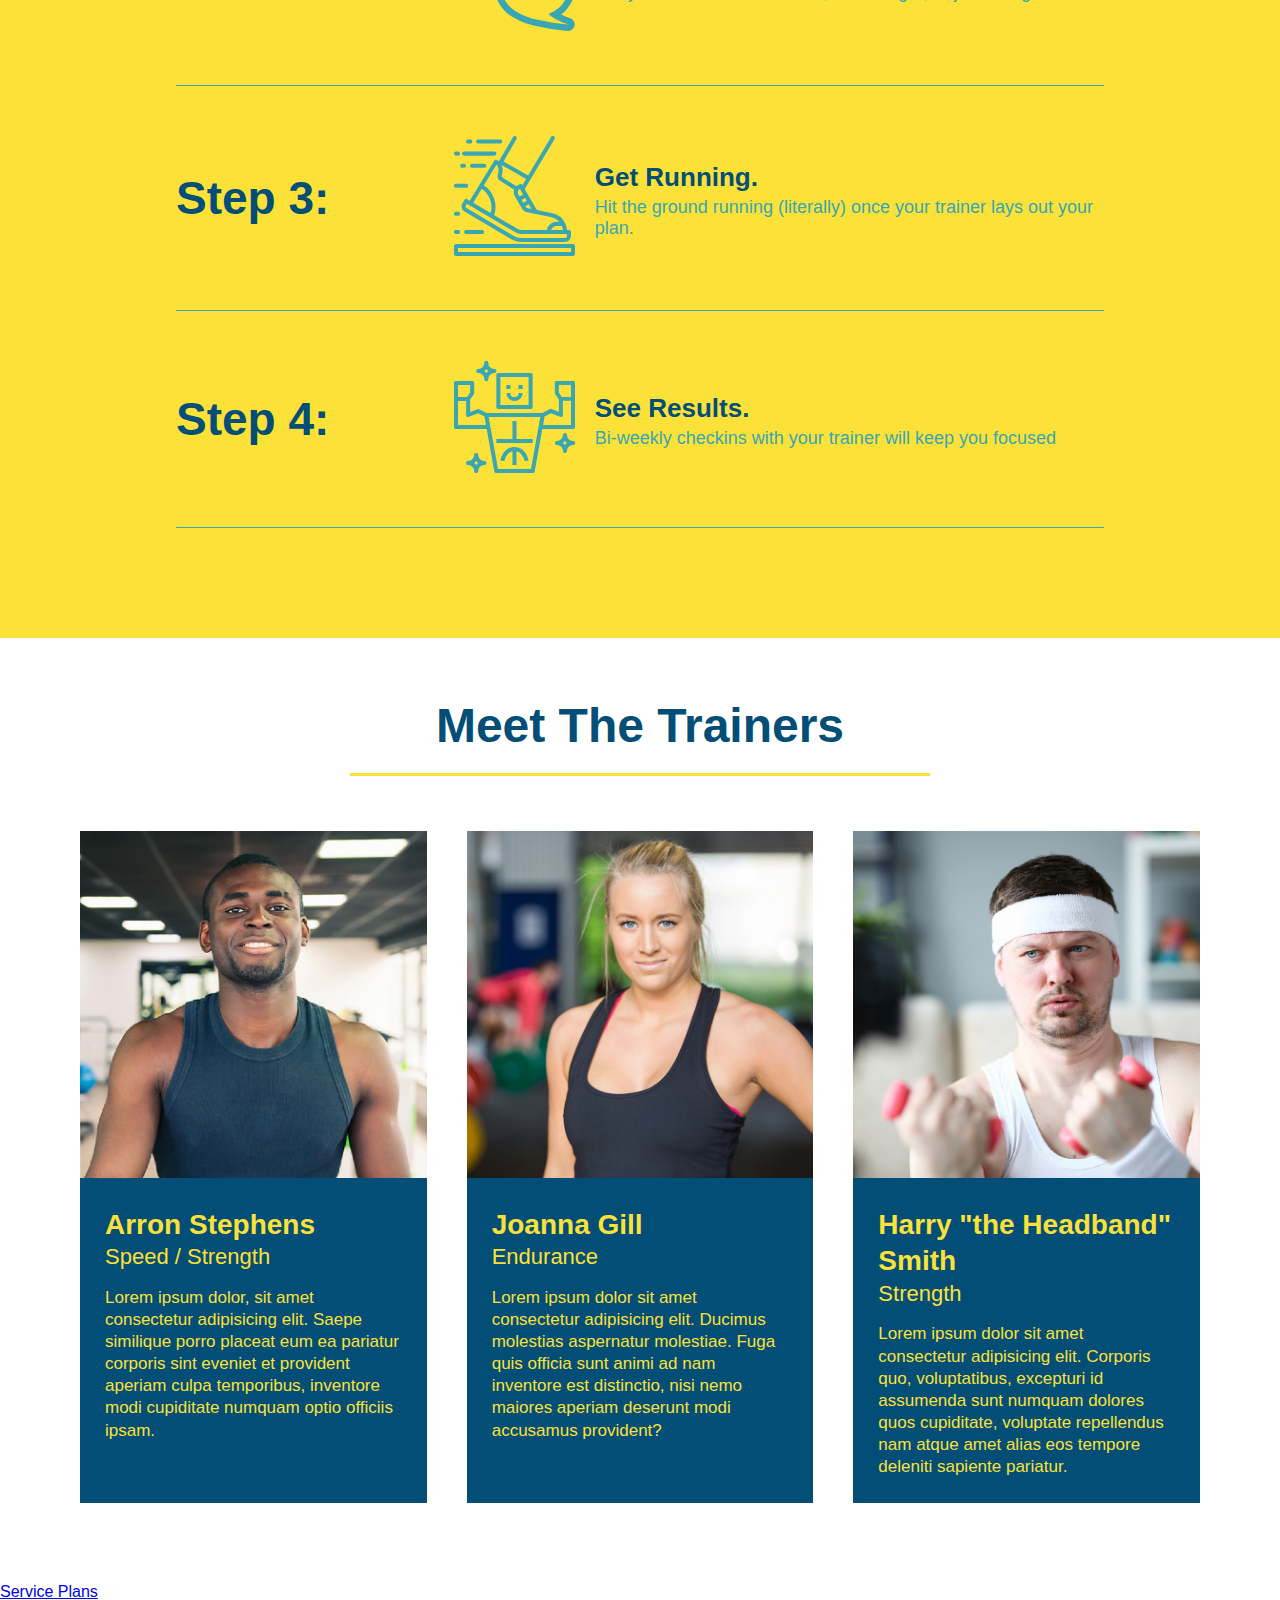
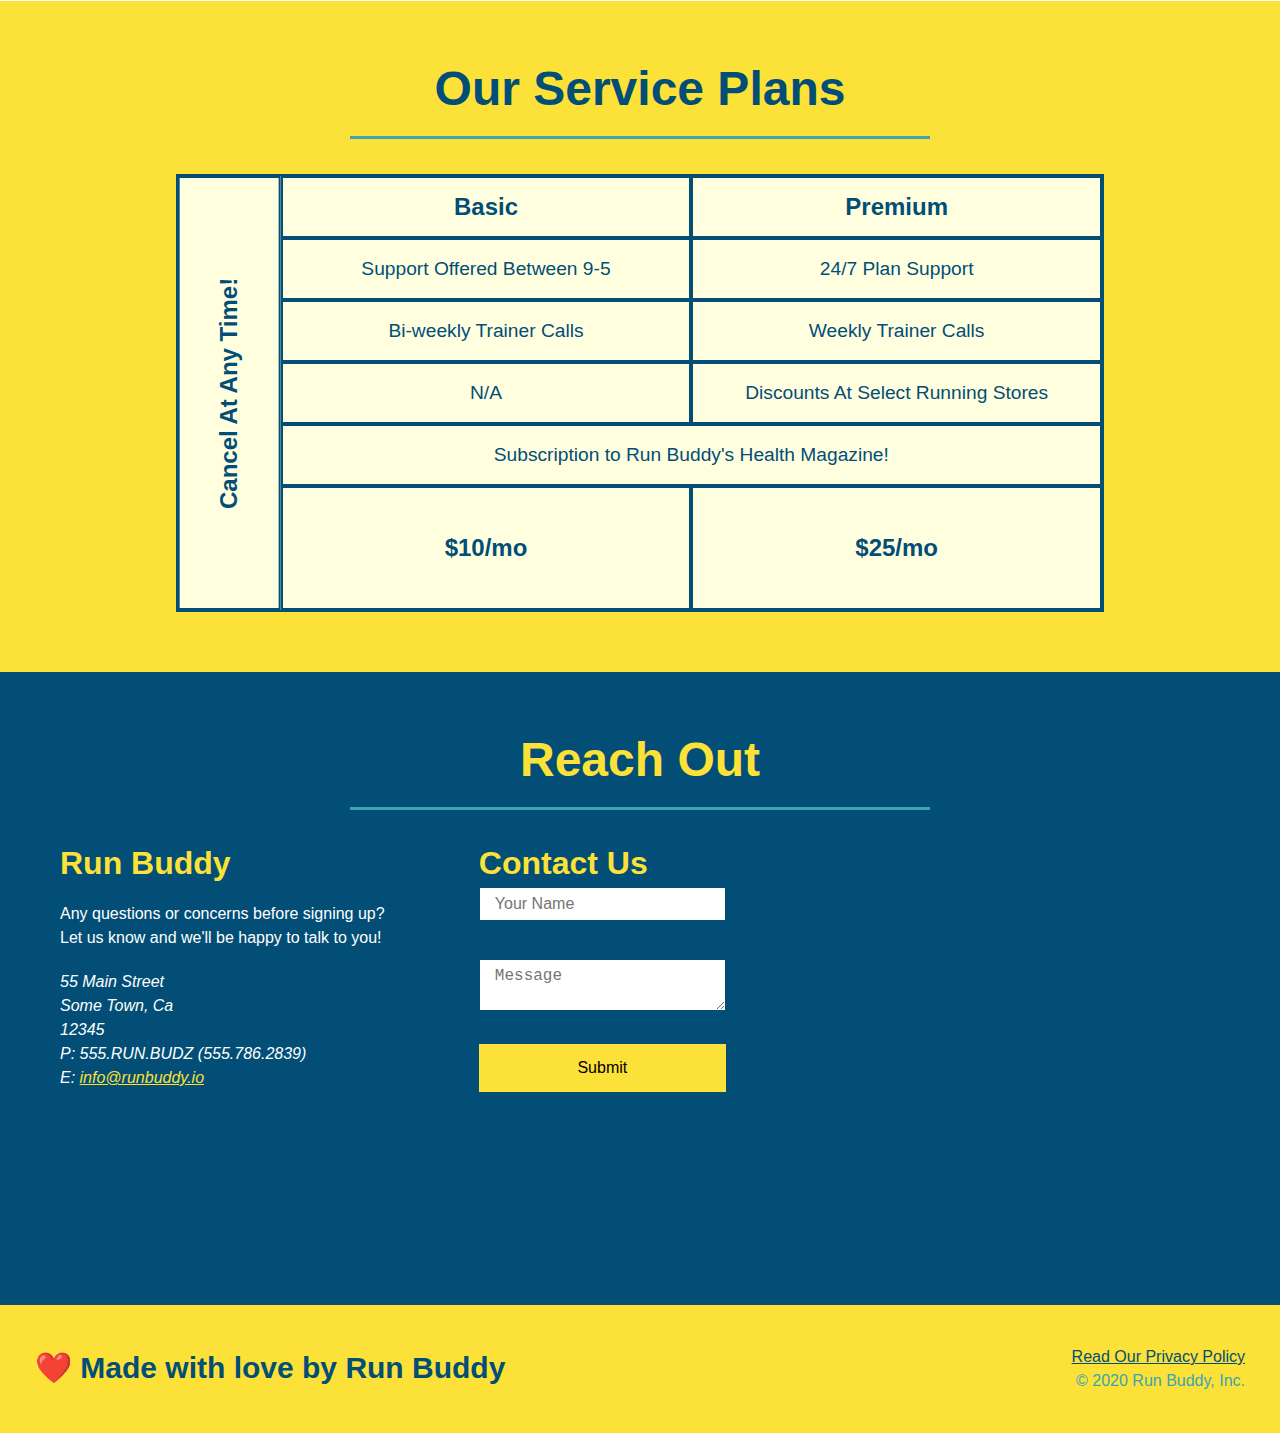
==== commit 3d84b42b: "grid formatting" ====
--- a/index.html
+++ b/index.html
@@ -191,14 +191,61 @@
         </section>
         <a href="#service-plans">Service Plans</a>
         <section id="service-plans" class="services">
-            <div class="service-grid-container">
-                <div class="service-grid-item box1">One</div>
-                <div class="service-grid-item box2">Two</div>
-                <div class="service-grid-item box3">Three</div>
-                <div class="service-grid-item box4">Four</div>
-                <div class="service-grid-item box5">Five</div>
-                <div class="service-grid-item box6">Six</div>
-            </div>
+            <h2 class="section-title secondary-border">
+                Our Service Plans
+            </h2>
+            <div class="service-grid-wrapper">
+                <div class="service-grid-container">
+                    <!-- Headers -->
+                    <div class="service-grid-item grid-head basic">
+                        Basic
+                    </div>
+                    <div class="service-grid-item grid-head premium">
+                        Premium
+                    </div>
+                    <!-- Body -->
+                    <div class="service-grid-item basic">
+                        Support Offered Between 9-5
+                    </div>
+
+                    <div class="service-grid-item premium">
+                        24/7 Plan Support
+                    </div>
+
+                    <div class="service-grid-item basic">
+                        Bi-weekly Trainer Calls
+                    </div>
+
+                    <div class="service-grid-item premium">
+                        Weekly Trainer Calls
+                    </div>
+
+                    <div class="service-grid-item basic">
+                        N/A
+                    </div>
+
+                    <div class="service-grid-item premium">
+                        Discounts At Select Running Stores
+                    </div>
+
+                    <div class="service-grid-item both">
+                        Subscription to Run Buddy's Health Magazine!
+                    </div>
+
+                    <div class="service-grid-item grid-price basic">
+                        $10/mo
+                    </div>
+
+                    <div class="service-grid-item grid-price premium">
+                        $25/mo
+                    </div>
+
+                    <div class="service-grid-item cancel">
+                        Cancel At Any Time!
+                    </div>
+
+                </div> <!-- div service-grid-container -->
+            </div> <!-- div service-grid-wrapper -->
         </section>
         
 
--- a/assets/css/style.css/style.css
+++ b/assets/css/style.css/style.css
@@ -324,33 +324,52 @@
 }
 /* grid styles */
 .service-grid-container {
-    max-width: 940px;
-    margin: 0 auto;
+    background: lightyellow;
+    width: 80%;
     display: grid;
-    grid-template-columns: repeat(3, 1fr);
-    grid-template-rows: repeat(3, 100px);
-    grid-gap: 10px;
-    
+    /* repeat(iterator, size) */
+    grid-template-columns: 1fr repeat(2, 4fr);
+    grid-template-rows: repeat(5, 1fr) 2fr;
+    border: 2px solid #024e76;
+    color: #024e76;
+    font-size: 1.2rem;
 }
 .service-grid-item {
-    background-color: orange;
-    border: solid;
-    color: black;
-}
-.box1 {
-    grid-column-start: 1;
-    grid-column-end: 2;
-    grid-row-start: 1;
-    grid-row-end: 3;
-}
-.box2 {
-    grid-column: 3/4;
-    grid-row: 1/-1;
-}
-.box3 {
-    grid-column: 2/ span 2;
-    grid-row: 3/ span 1;
-}
+    padding: 15px 0;
+    border: 2px solid #024e76;
+    display: flex;
+    align-items: center;
+    justify-content: center;
+    text-align: center;
+}
+.grid-head, .grid-price, .service-grid-item.cancel {
+    font-size: 1.5rem;
+    font-weight: bold;
+}
+/* SERVICE STYLES BEGIN */
+.services {
+    background: #fce138;
+}
+
+.service-grid-wrapper {
+    display: flex;
+    width: 100%;
+    justify-content: center;
+}
+/* specific match */
+.service-grid-item.basic {
+    grid-column: 2 / span 1;
+}
+.service-grid-item.both {
+    grid-column: 2 / span 2;
+}
+.service-grid-item.cancel {
+    writing-mode: vertical-lr;
+    grid-column: 1;
+    grid-row: 1 / -1;
+    transform: rotate(180deg);
+}
+
 /* MEDIA QUERY FOR SMALLER DESKTOP SCREENS AND SMALLER */
 @media screen and (max-width: 980px) {
     header {
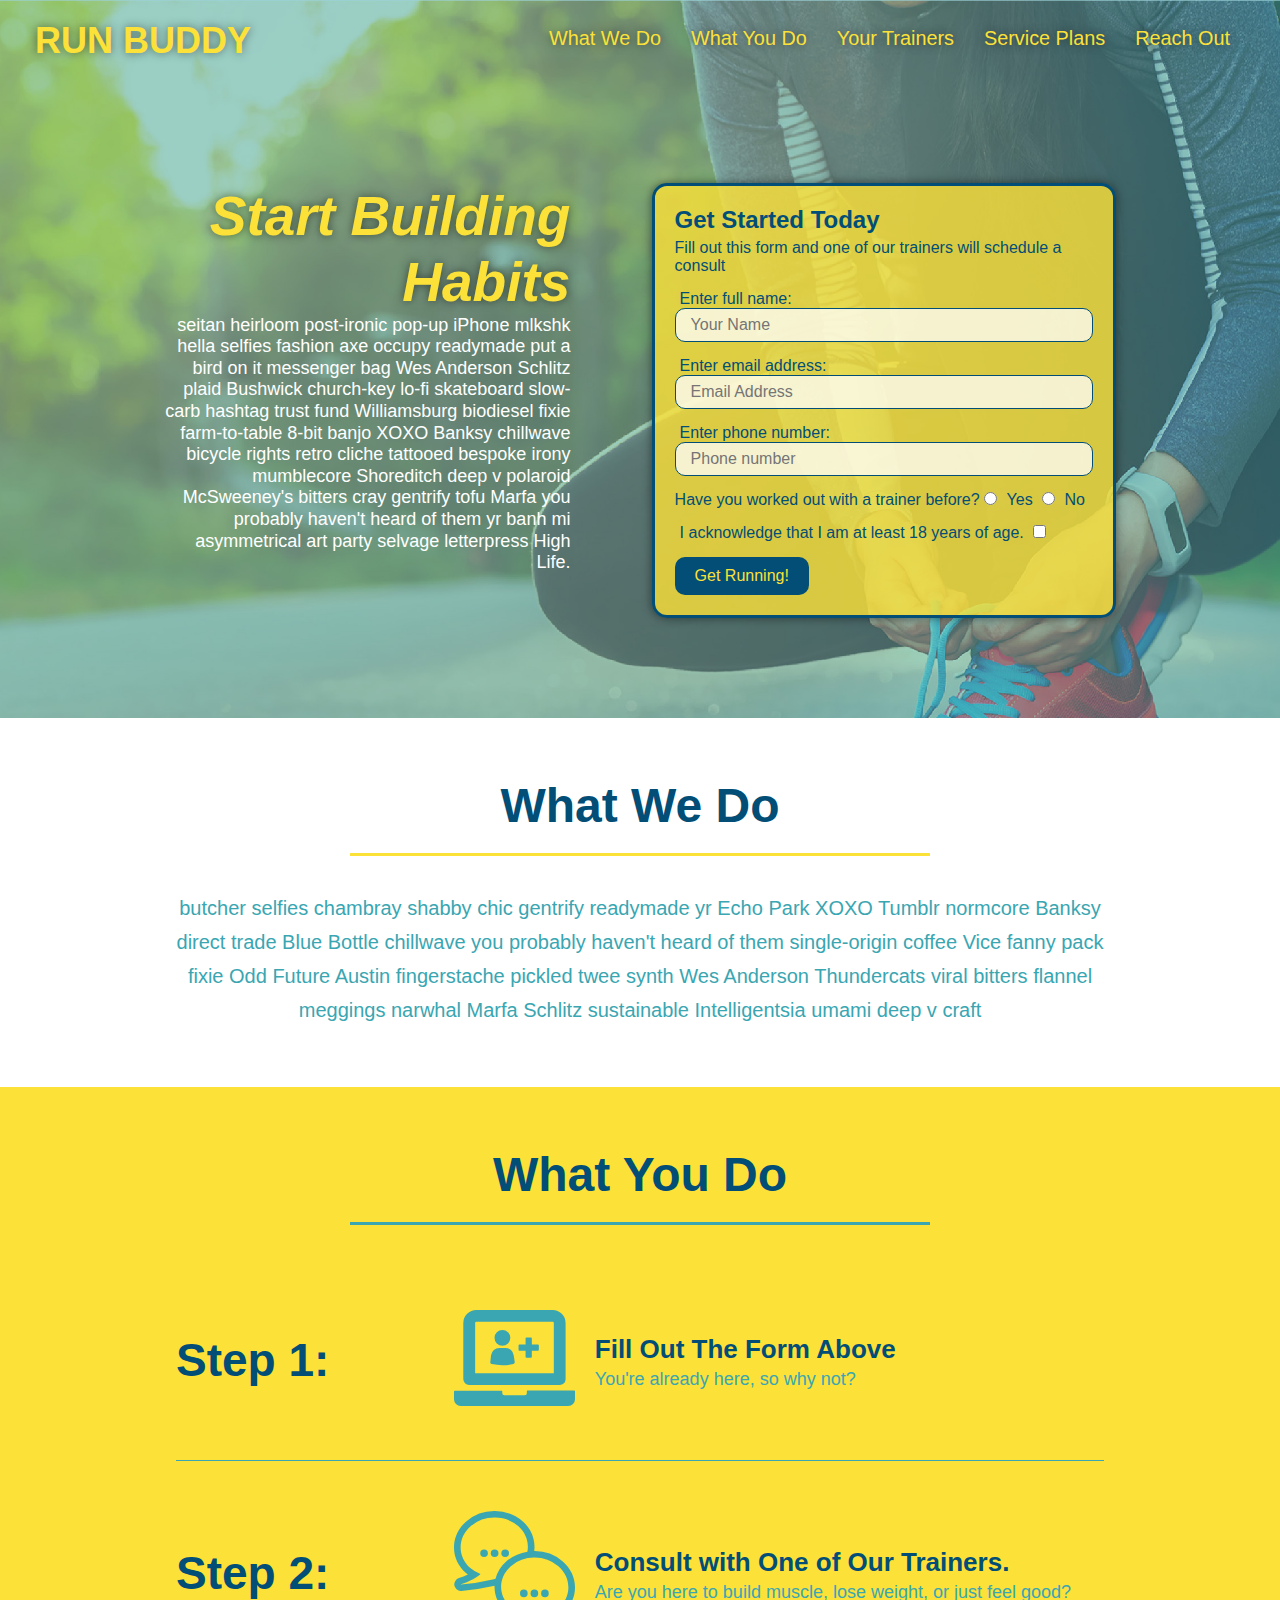
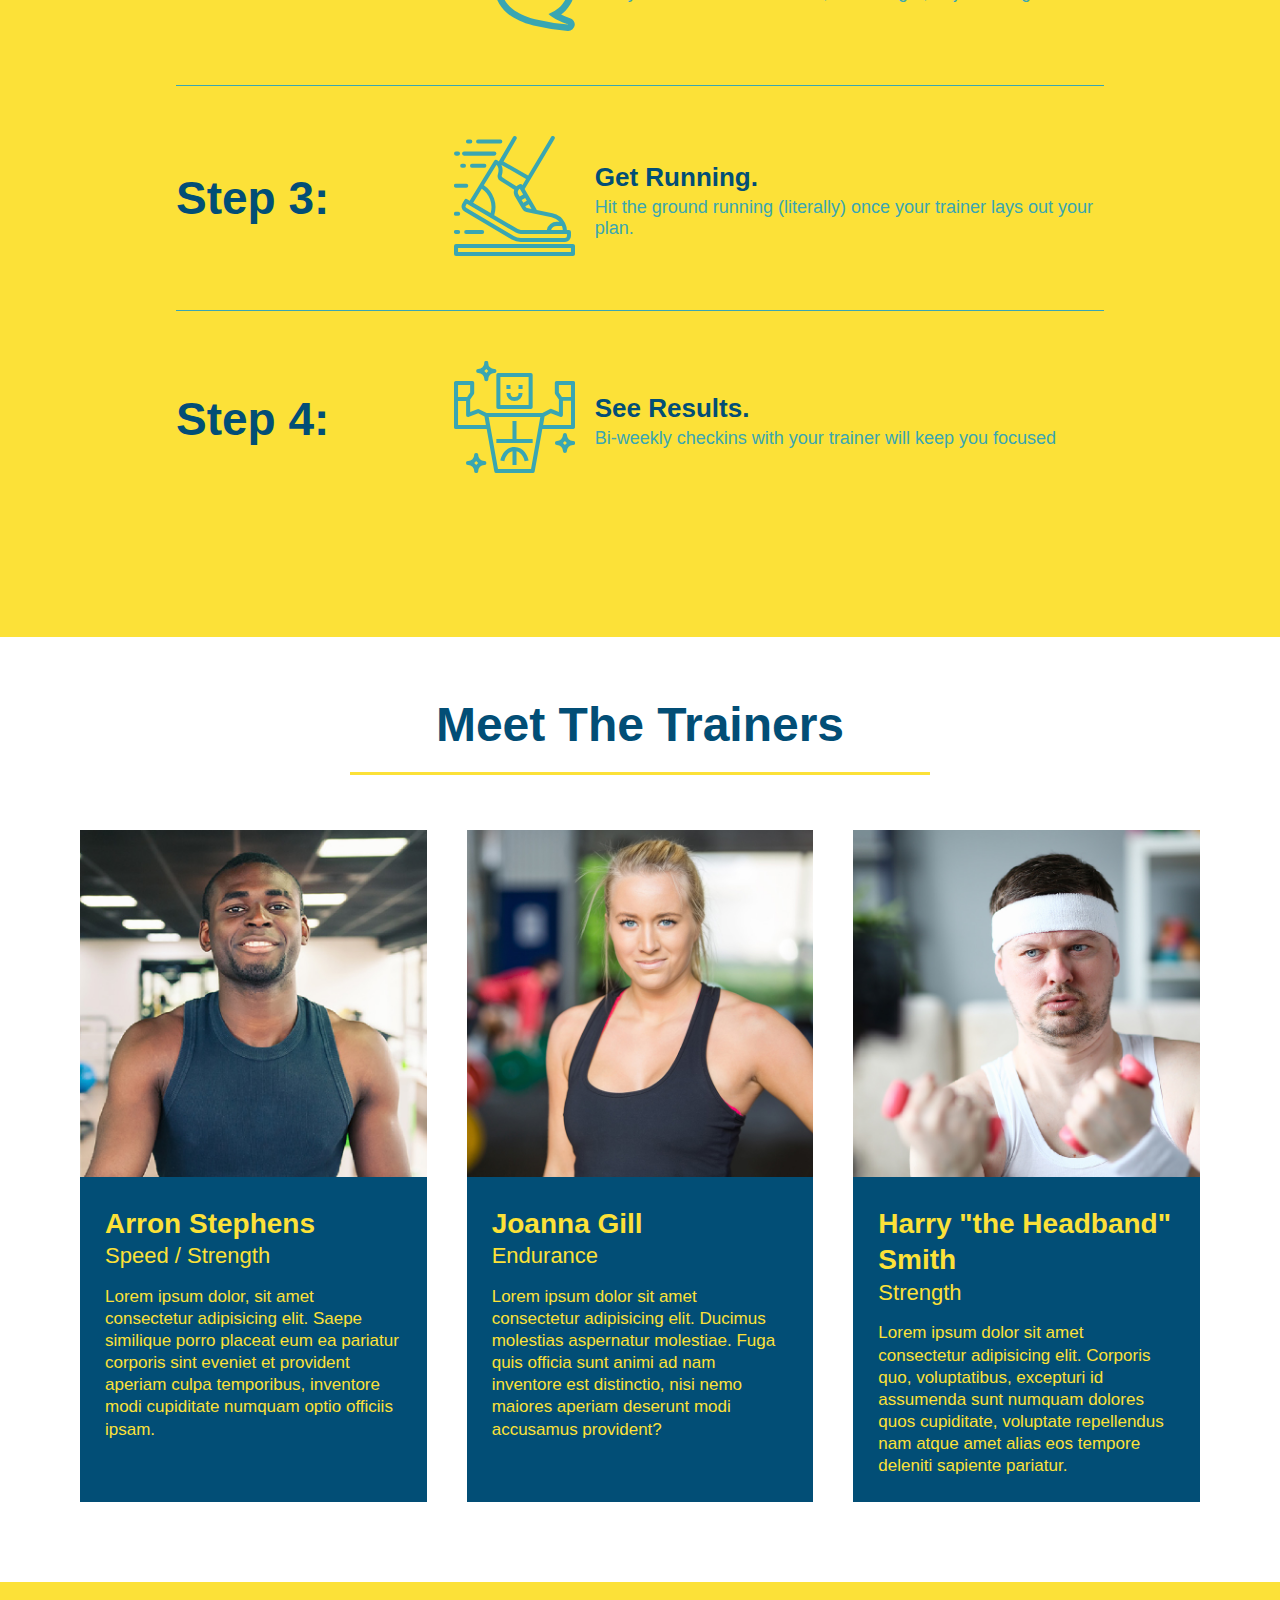
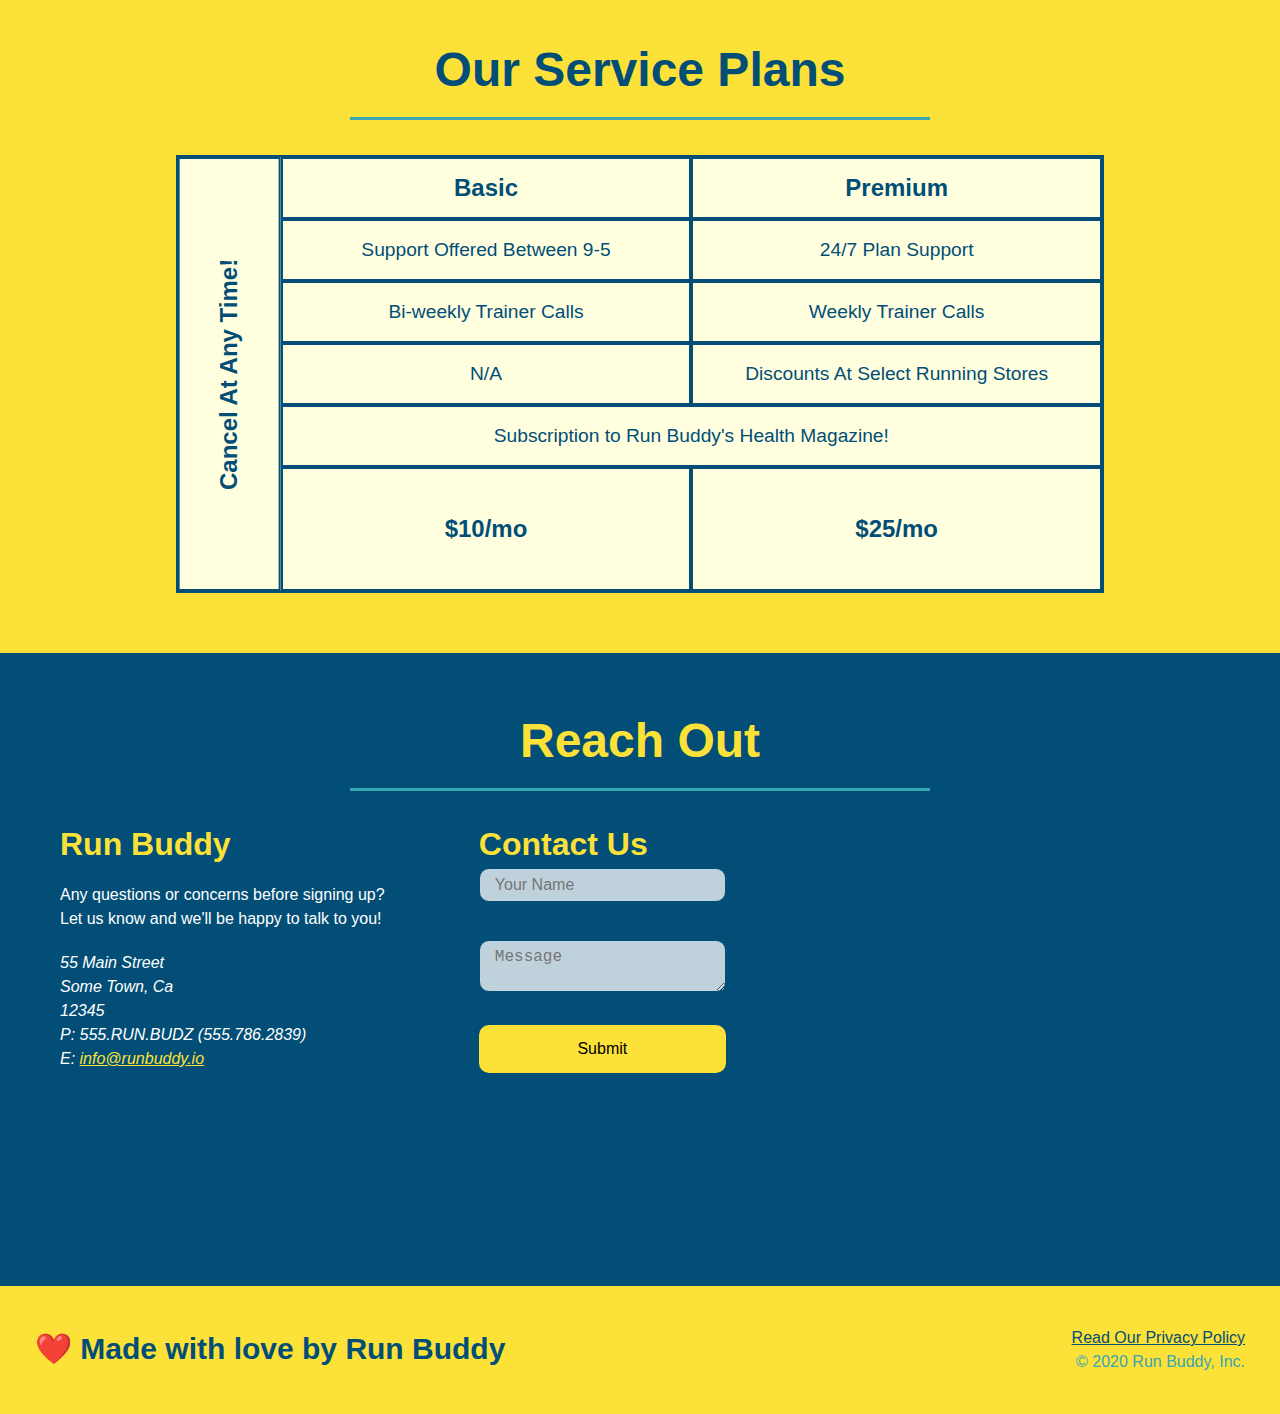
==== commit 999a5dce: "add pseudo classes" ====
--- a/index.html
+++ b/index.html
@@ -29,6 +29,9 @@
                     <a href="#your-trainers">Your Trainers</a>
                   </li>
                   <li>
+                    <a href="#service-plans">Service Plans</a>
+                  </li>
+                  <li>
                     <a href="#reach-out">Reach Out</a>
                   </li>
               </ul>
@@ -189,7 +192,7 @@
             </article>
             </div>
         </section>
-        <a href="#service-plans">Service Plans</a>
+        
         <section id="service-plans" class="services">
             <h2 class="section-title secondary-border">
                 Our Service Plans
--- a/assets/css/style.css/style.css
+++ b/assets/css/style.css/style.css
@@ -15,12 +15,22 @@
       display: flex;
       justify-content: space-between;
       flex-wrap: wrap;
+      position: -webkit-sticky;
+      position: sticky;
+      top: 0;
+      background-image: url("../images/hero-bg.jpg");
+      background-size: cover;
+      background-position: center;
+      background-attachment: fixed;
+      background-position: 80%;
+      z-index: 2;
   }
   header h1  {
       font-weight: bold;
       font-size: 36px;
       color: #fce138;
       margin: 0;
+      text-shadow: 0 0 10px rgba(0, 0, 0, 0.5);
       
   }
 header a {
@@ -41,7 +51,15 @@
     padding: 10px 15px;
     font-weight: lighter;
     font-size: 1.55vw;
-}
+    text-shadow: 0 0 10px rgba(0, 0, 0, 0.5);
+}
+header nav ul li a:hover {
+    background: #fce138;
+    color: #024e76;
+    border-radius: 15px;
+    text-shadow: none;
+}
+
 footer {
     background: #fce138;
     width:100%;
@@ -81,11 +99,13 @@
     margin: 50px auto;
     padding-bottom: 50px;
     width: 80%;
-    border-bottom: 1px solid #39a6b2;
     display: flex;
     flex-wrap: wrap;
     align-items: center;
     justify-content: space-between;
+}
+.step:not(:last-child){
+    border-bottom: 1px solid #39a6b2;
 }
 .step-info {
     flex: 2 70%;
@@ -117,20 +137,31 @@
 }
 .form-input {
     border: 1px solid #024e76;
+    border-radius: 10px;
     display: block;
     padding: 7px 15px;
     font-size: 16px;
     color: #024e76;
+    background-color: rgba(255, 255, 255, 0.75);
     width: 100%;
     margin-bottom: 15px;
+    
+}
+.form-input:focus {
+    background-color: rgba(255, 255, 255, 1);
+    outline: none;
 }
 .hero-form button {
     background-color: #024e76;
     color: #fce138;
     padding: 10px 20px;
     border: none;
+    border-radius: 10px;
     font-size: 16px;
 
+}
+.hero-form button:hover {
+    background-color: #39a6b2;
 }
 /* footer styles */
 footer {
@@ -159,14 +190,14 @@
 /* Hero Style Start */
 .hero {
     background-image: url("../images/hero-bg.jpg");
-    display: flex;
-    justify-content: center;
-    flex-wrap: wrap;
     background-size: cover;
     background-position: center;
+    display: flex;
+    justify-content: center;
+    flex-wrap: wrap;
     align-items: flex-start;
-    
-    
+    background-attachment: fixed;
+    background-position: 80%;
 }
 /* secondary page hero */
 .hero-secondary {
@@ -195,11 +226,13 @@
 /* Hero Form Style */
 .hero-form {
     color: #024e76;
-    background-color: #fce138;
+    background-color: rgba(252, 225, 56, 0.8);
     padding: 20px;
     width: 40%;
     margin: 3.5%;
     border: solid 3px #024e76;
+    box-shadow: 0 0 10px rgba(0, 0, 0, 0.5);
+    border-radius: 15px;
 }
 /* hero-cta styles */
 .hero-cta {
@@ -214,6 +247,7 @@
     font-style: italic;
     font-size: 55px;
     color: #fce138;
+    text-shadow: 0 0 10px rgba(0, 0, 0, 0.5);
 }
 /* trainer style section */
 
@@ -277,13 +311,6 @@
     justify-content: space-between;
     flex-wrap: wrap;
 }
-/* don't know if i need to use this yet
-
-.contact-info > * {
-    flex: 1;
-    margin: 15px;
-}
-*/
 
 .contact-info iframe {
     height: 400px;
@@ -306,21 +333,32 @@
 }
 .contact-form input, .contact-form textarea {
     border: 1px solid #024e76;
+    border-radius: 10px;
     display: block;
     padding: 7px 15px;
     font-size: 16px;
     color: #024e76;
+    background-color: rgba(255, 255, 255, 0.75);
     width: 100%;
     margin-bottom: 15px;
     margin-top: 5px;
 }
+.contact-form input:focus, .contact-form textarea:focus {
+    background-color: rgba(255, 255, 255, 1);
+    outline: none;
+}
 .contact-form button {
     width: 100%;
     border: none;
+    border-radius: 10px;
     background: #fce138;
     text-align: center;
     padding: 15px 0;
     font-size: 16px;
+}
+.contact-form button:hover {
+    color: #fce138;
+    background: #39a6b2;
 }
 /* grid styles */
 .service-grid-container {
@@ -376,6 +414,7 @@
         /* this will be applied on any screen smaller than 980px */
         padding-bottom: 0;
         justify-content: center;
+        position: relative;
     }
     header h1 {
         width: 100%;
@@ -396,9 +435,11 @@
     .hero-cta, .hero-form {
         width: 100%;
     }
+    
     .hero-cta {
         text-align: center;
     }
+    
     .section-title {
         width: 80%;
     }
@@ -435,6 +476,21 @@
         .step-text {
             flex: 100%;
         }
+        .service-grid-container {
+            grid-template-columns: 1fr 1fr;
+        }
+        .service-grid-item.basic {
+            grid-column: 1;
+        }
+        .service-grid-item.both {
+            grid-column: 1/ -1;
+        }
+        .service-grid-item.cancel {
+            transform: none;
+            writing-mode: unset;
+            grid-column: 1 / -1;
+            grid-row: -1;
+        }
     
 }
 
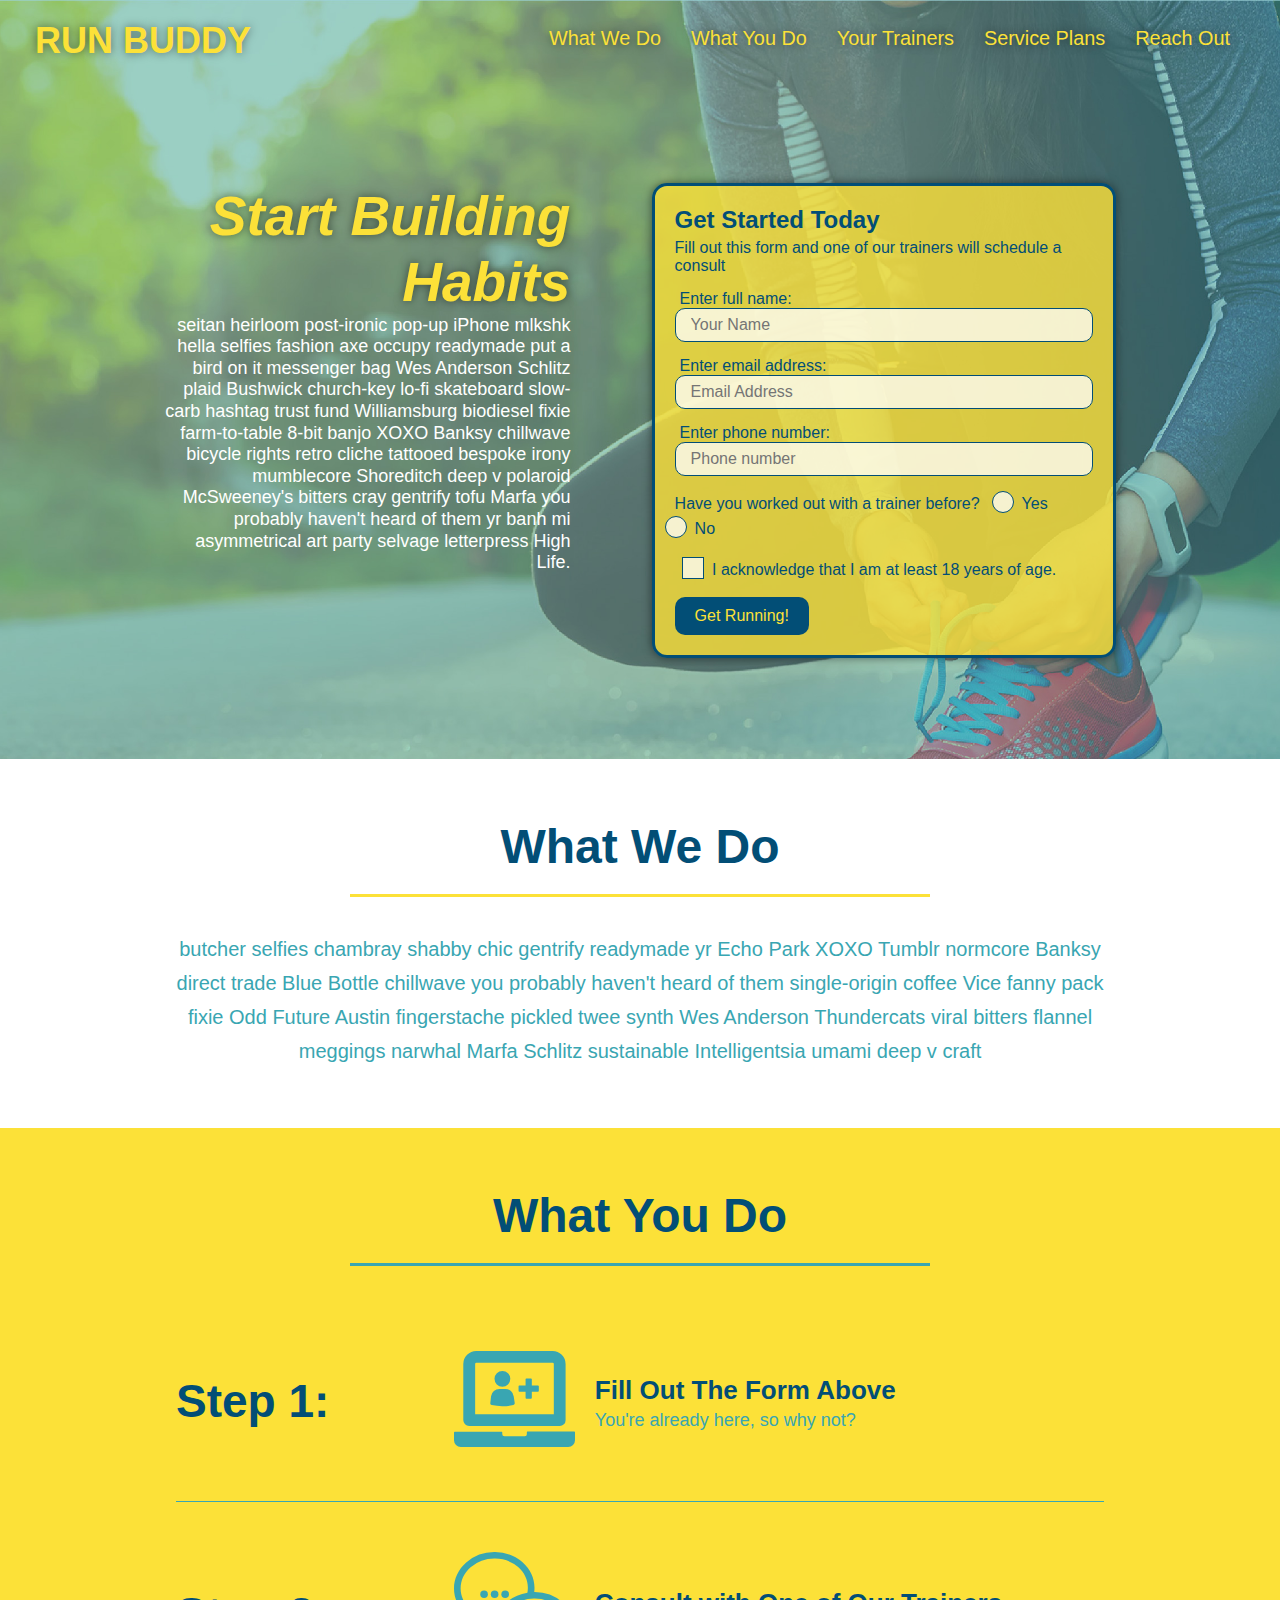
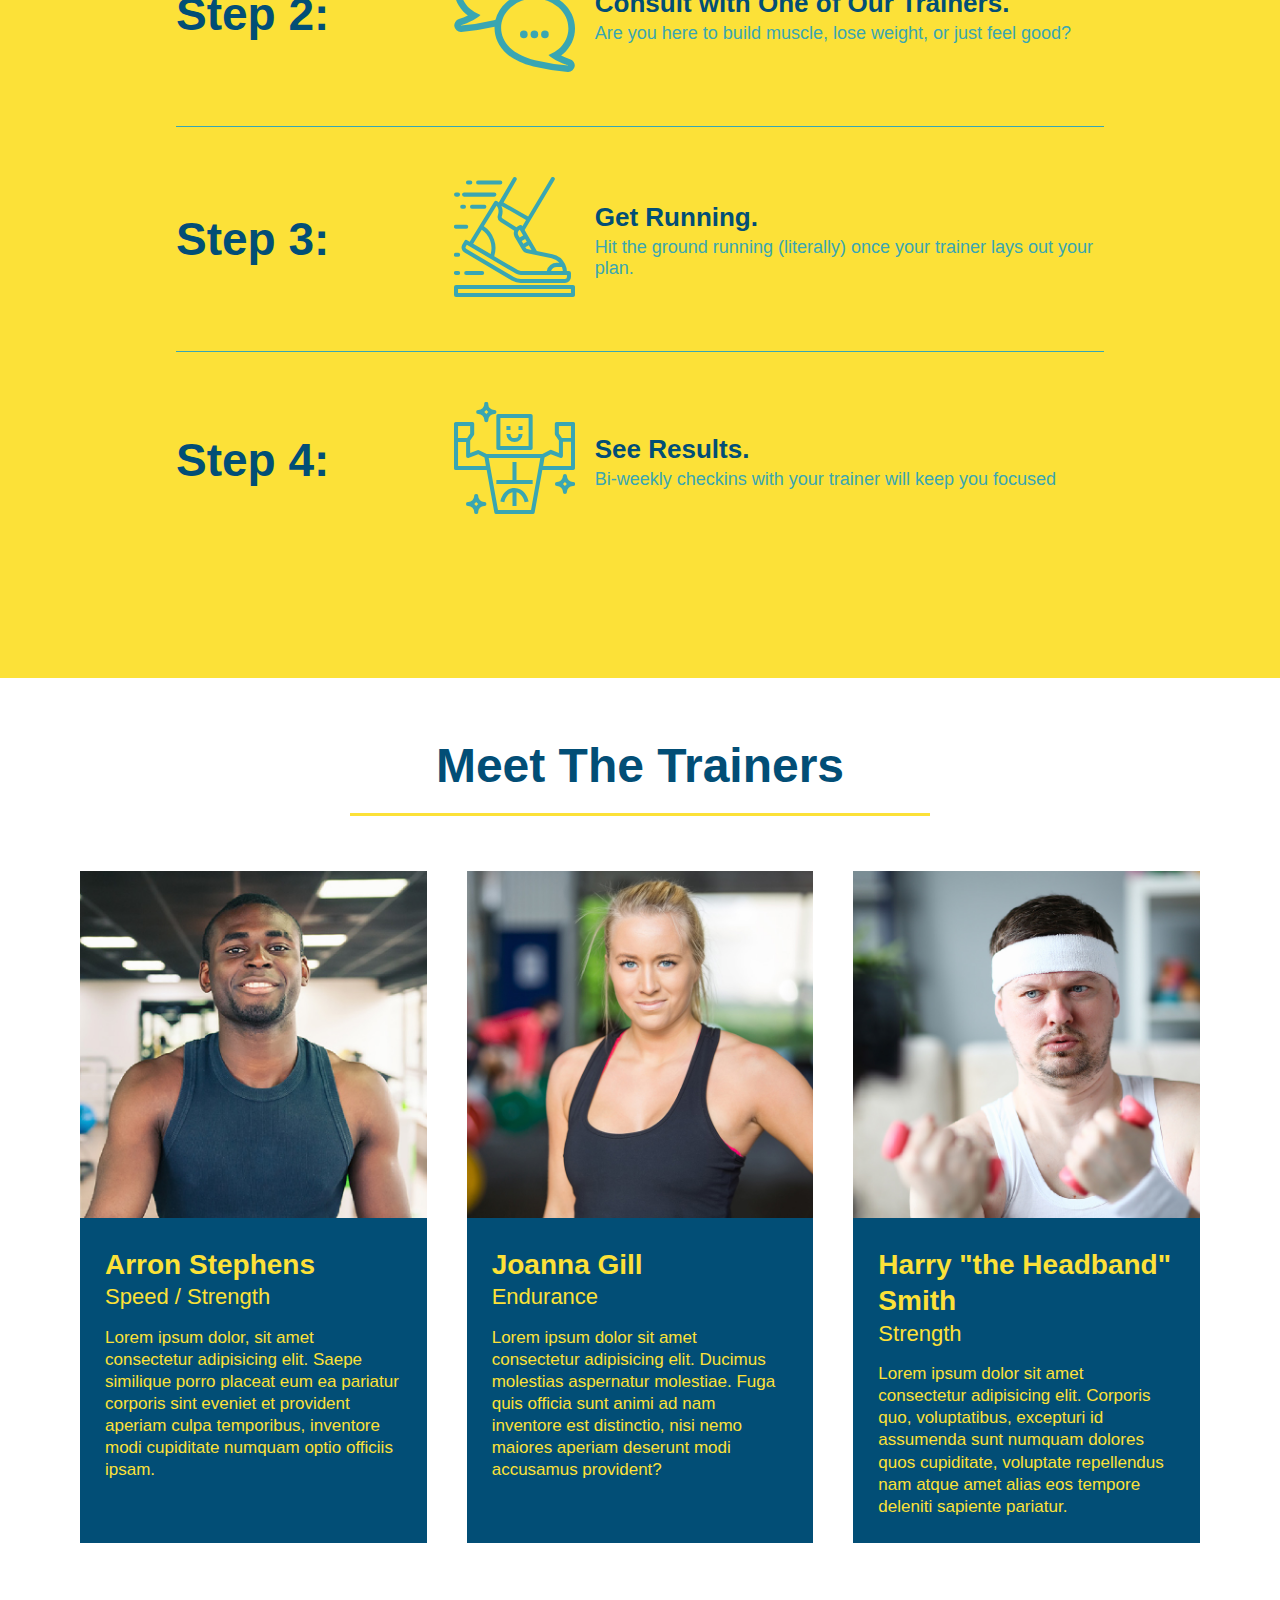
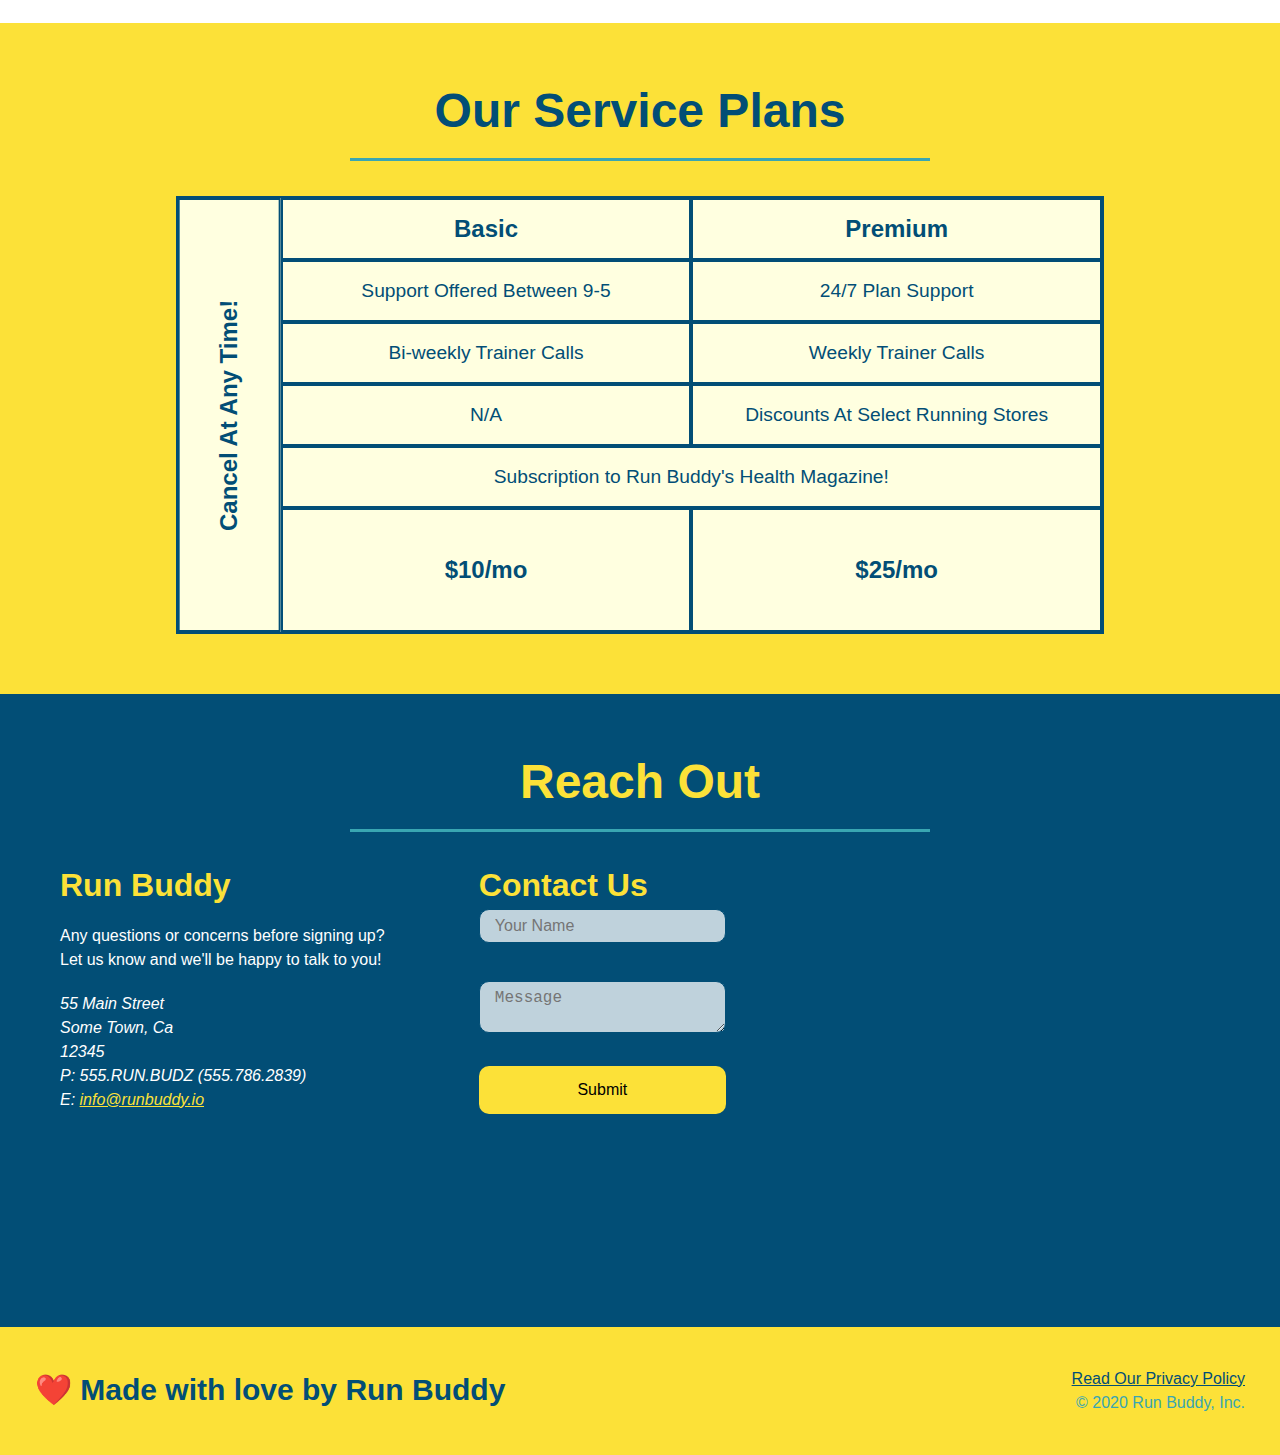
==== commit 324a54b6: "fixing buttons" ====
--- a/index.html
+++ b/index.html
@@ -66,16 +66,22 @@
                     <input type="tel" placeholder="Phone number" name="phone" id="phone" class="form-input"/>
                     <p>
                         Have you worked out with a trainer before?
-                        <input type="radio" name="trainer-confirm" id="trainer-yes" />
-                        <label for="trainer-yes">Yes</label>
-                        <input type="radio" name="trainer-confirm" id="trainer-no" />
-                        <label for="trainer-no">No</label>
-                    </p>
-                    <p>
-                    <label for="checkbox" >
-                        I acknowledge that I am at least 18 years of age.
-                    </label>
-                        <input type="checkbox" name="over-18" id="over-18" />
+                        <span class="radio-wrapper">
+                          <input type="radio" name="trainer-confirm" id="trainer-yes" />
+                          <label for="trainer-yes">Yes</label>
+                        </span>
+                        <span class="radio-wrapper">
+                          <input type="radio" name="trainer-confirm" id="trainer-no" />
+                          <label for="trainer-no">No</label>
+                        </span>
+                    </p>
+                    <p>
+                       <span class="checkbox-wrapper">
+                          <input type="checkbox" name= "age-confirm" id="checkbox" />
+                          <label for="checkbox">
+                          I acknowledge that I am at least 18 years of age.
+                          </label>
+                        </span>
                     </p>
                     <button type="submit" >
                         Get Running!
--- a/assets/css/style.css/style.css
+++ b/assets/css/style.css/style.css
@@ -23,7 +23,7 @@
       background-position: center;
       background-attachment: fixed;
       background-position: 80%;
-      z-index: 2;
+      z-index: 9999;
   }
   header h1  {
       font-weight: bold;
@@ -151,6 +151,58 @@
     background-color: rgba(255, 255, 255, 1);
     outline: none;
 }
+.checkbox-wrapper input, .radio-wrapper input {
+    opacity: 0;
+}
+.checkbox-wrapper label, .radio-wrapper label {
+    position: relative;
+    left: 10px;
+    margin: 10px;
+    line-height: 1.6;
+}
+.checkbox-wrapper label::before, .radio-wrapper label::before {
+    content: "";
+    height: 20px;
+    width: 20px;
+    background: rgba(255, 255, 255, 0.75);  
+    border: 1px solid #024e76;  
+    position: absolute;
+    top: -4px;
+    left: -30px;
+}
+.radio-wrapper label::before {
+    border-radius: 50%;
+}
+.radio-wrapper label::after {
+    content: "";
+    width: 20px;
+    height: 20px;
+    border-radius: 50%;
+    background: #024e76;
+    position: absolute;
+    left: -29px;
+    top: -3px;
+    background-image: radial-gradient(circle, #39a6b2, #024e76);
+  }
+  .checkbox-wrapper label::after {
+    content: "";
+    height: 6px;
+    width: 14px;
+    border-left: 2px solid #024e76;
+    border-bottom: 2px solid #024e76;
+    position: absolute;
+    left: -26px;
+    top: 1px;
+    transform: rotate(-58deg);
+  }
+  .checkbox-wrapper input + label::after, 
+  .radio-wrapper input + label::after {
+      content: none;
+  }
+  .checkbox-wrapper input:checked + label::after, 
+  .radio-wrapper input:checked + label::after {
+      content: "";
+  }
 .hero-form button {
     background-color: #024e76;
     color: #fce138;
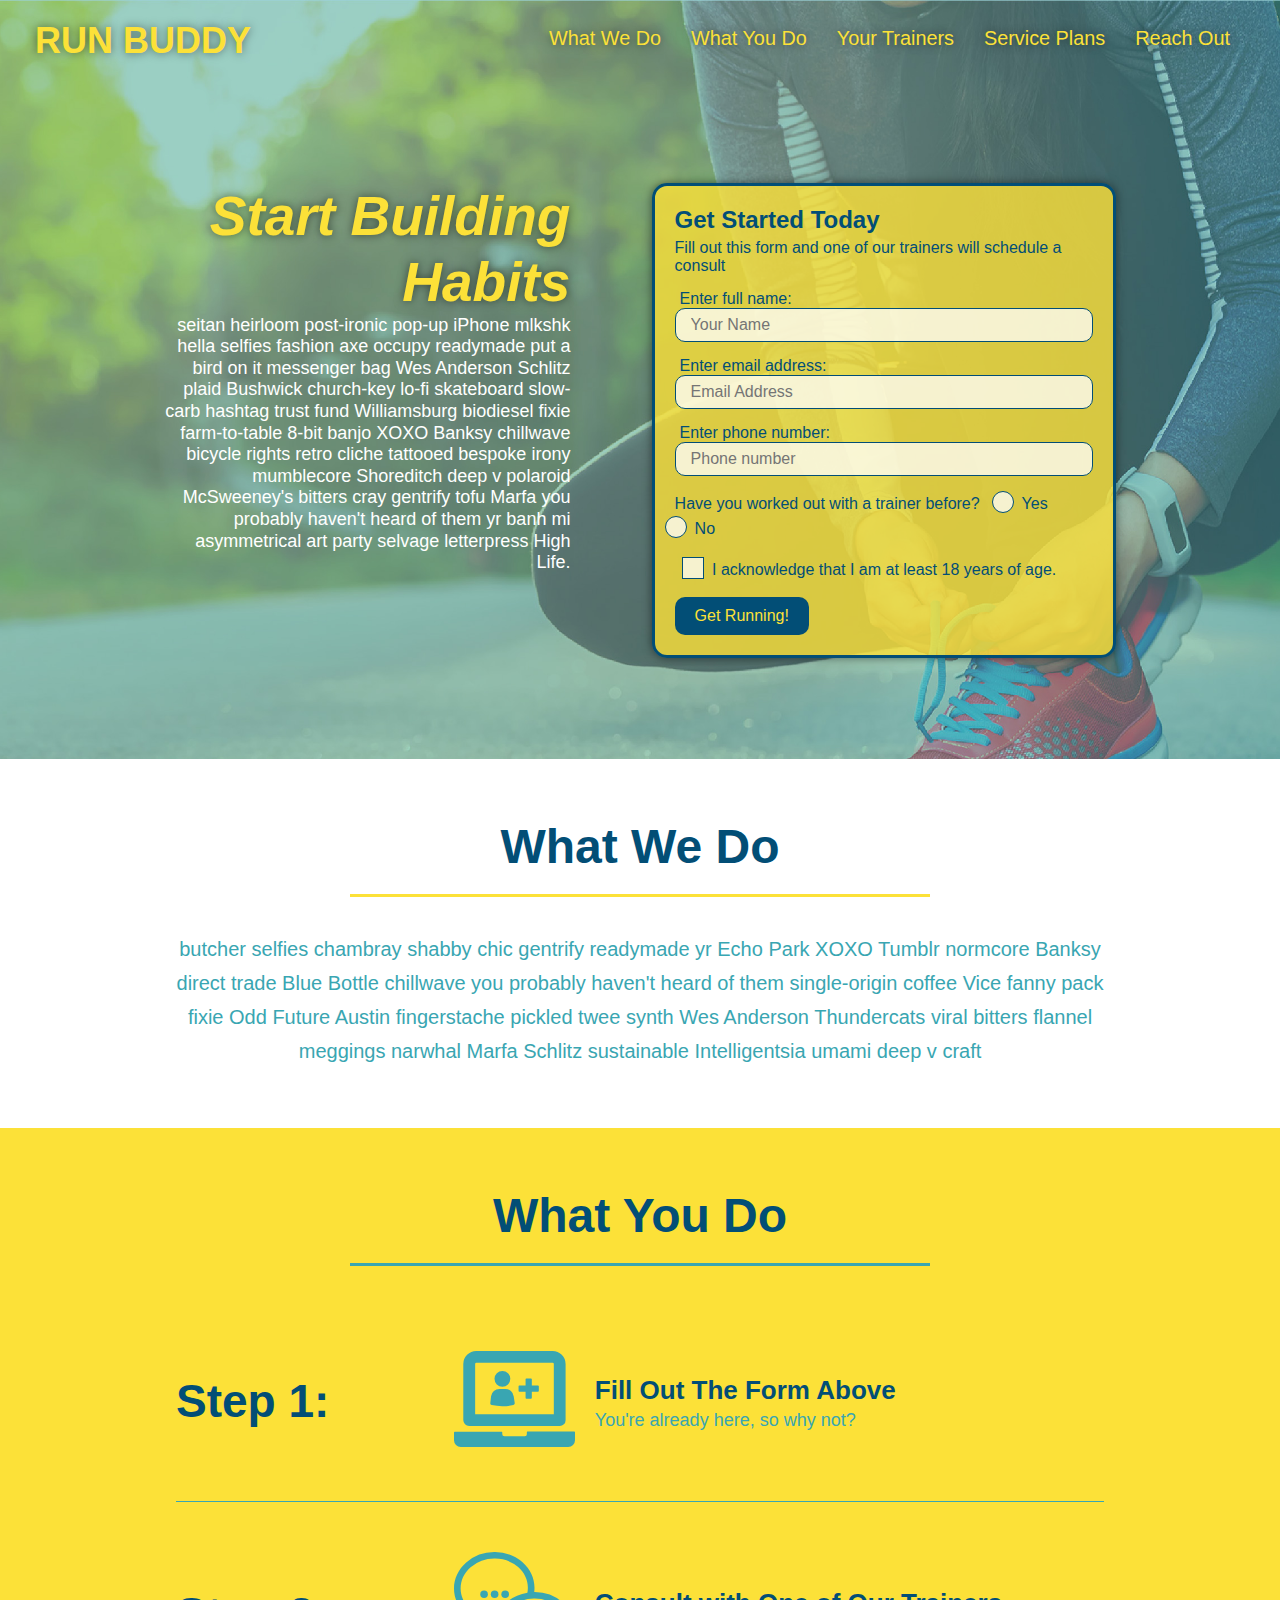
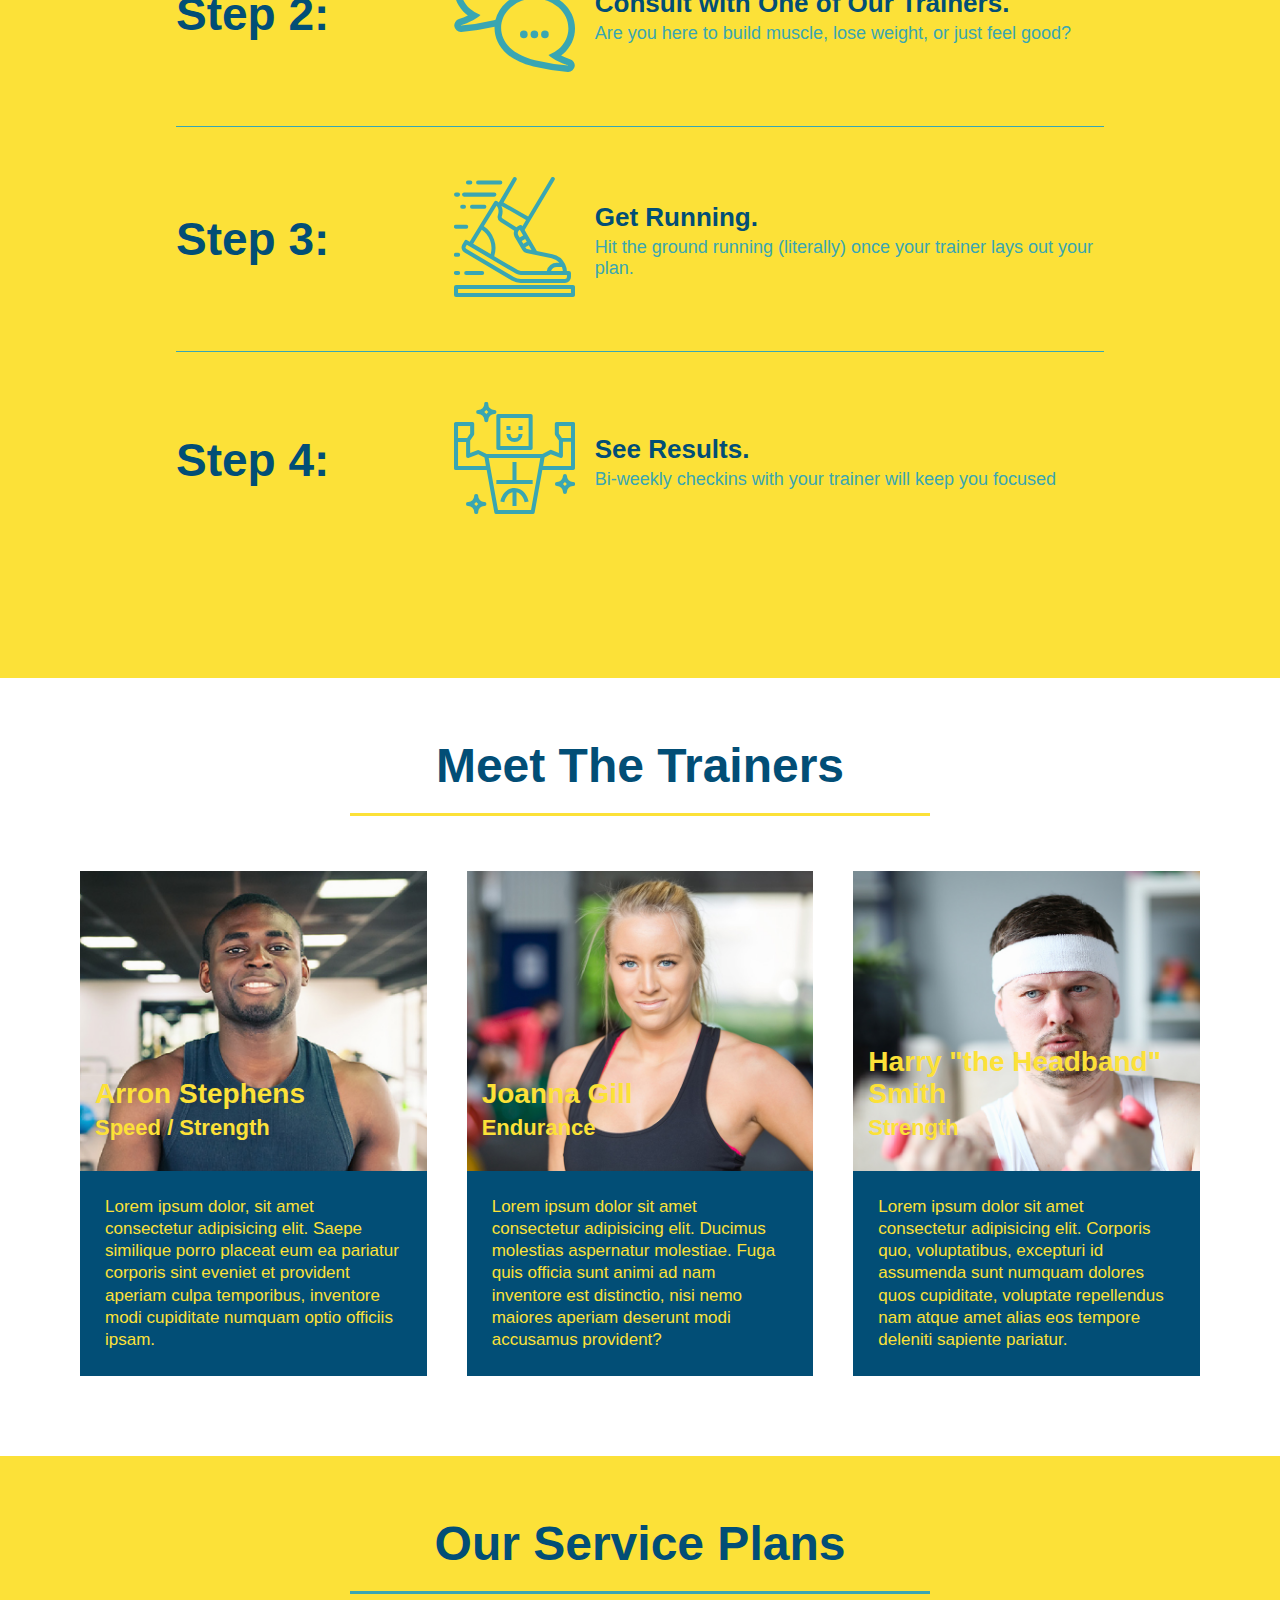
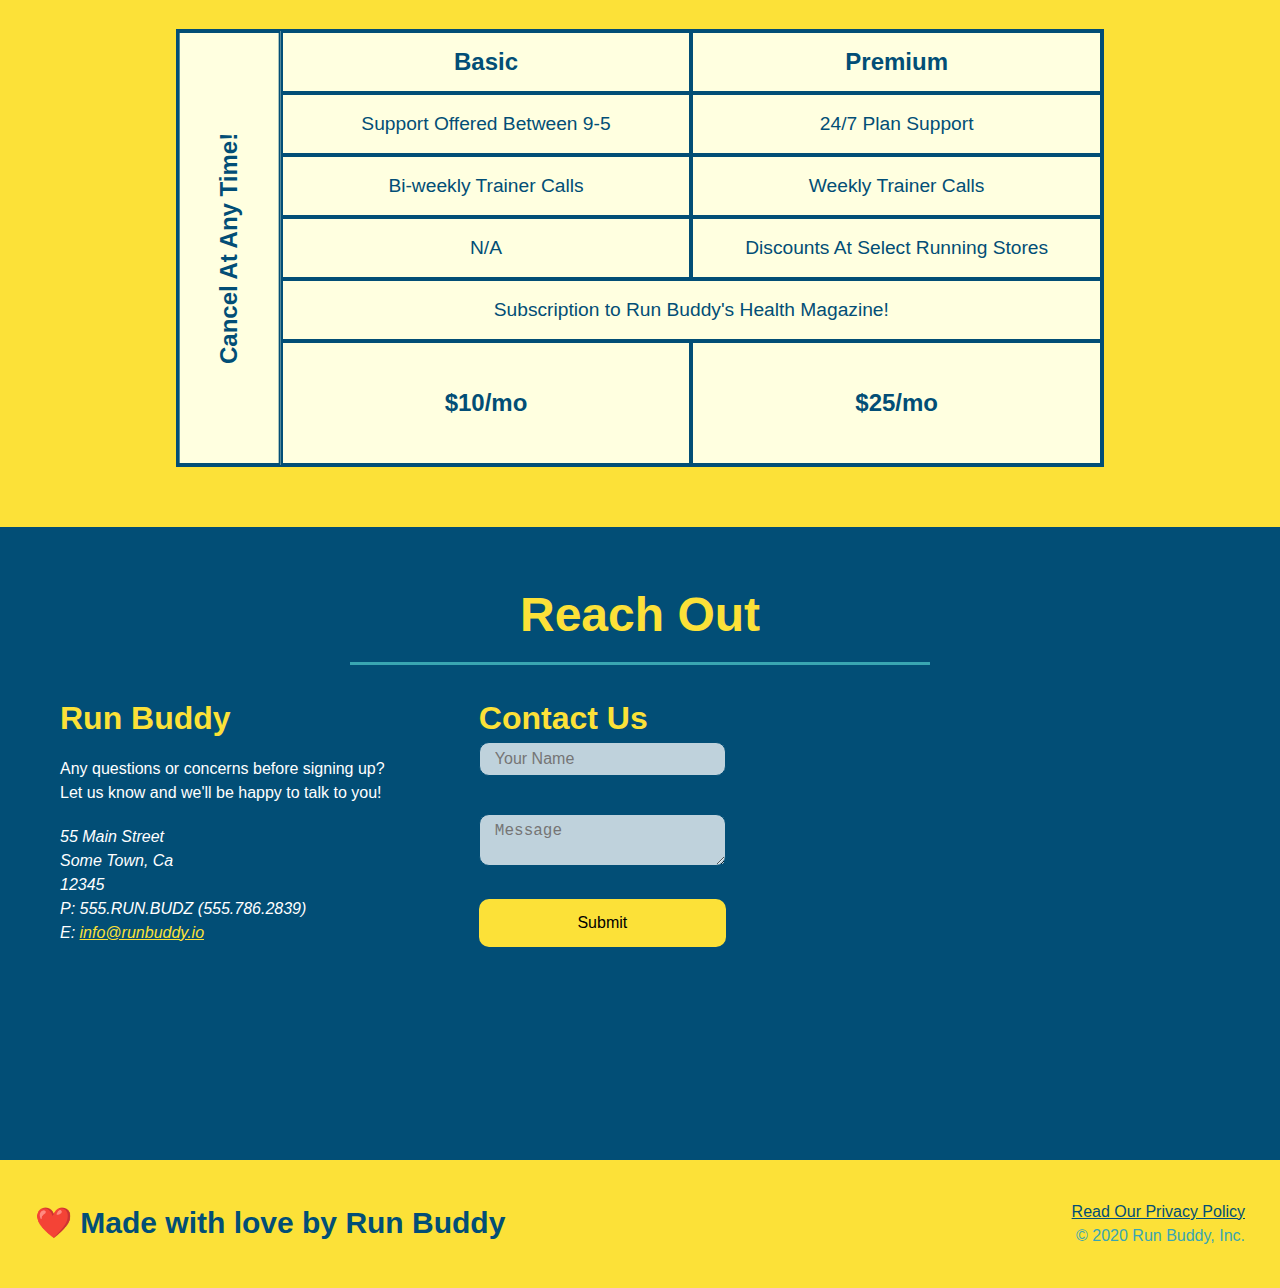
==== commit ef6fd05a: "trainer hover animation" ====
--- a/index.html
+++ b/index.html
@@ -163,39 +163,49 @@
                 <h2 class="section-title primary-border">Meet The Trainers</h2>
             </div>
             <div class="trainers">
-            <article class="trainer">
-                <img src="assets/css/images/trainer-1.jpg" alt="Arron Stephens in his workout clothes, ready to pump iron" />
-                <div class="trainer-bio">
-                    <h3 class="trainer-name">Arron Stephens</h3>
-                    <h4 class="trailer-role">Speed / Strength</h4>
-                    <p>
-                        Lorem ipsum dolor, sit amet consectetur adipisicing elit. Saepe similique porro placeat eum ea pariatur corporis sint eveniet et provident aperiam culpa temporibus, inventore modi cupiditate numquam optio officiis ipsam.
-                    </p>
-                </div>
-            </article>
-            <!-- second trainer bio -->
-            <article class="trainer">
-                <img src="assets/css/images/trainer-2.jpg" alt="Joanna Gill cooling off after a workout" />
-                <div class="trainer-bio">
-                    <h3 class="trainer-name">Joanna Gill</h3>
-                    <h4 class="trainer-role">Endurance</h4>
-                    <p>
-                        Lorem ipsum dolor sit amet consectetur adipisicing elit. Ducimus molestias aspernatur molestiae. Fuga quis officia sunt animi ad nam inventore est distinctio, nisi nemo maiores aperiam deserunt modi accusamus provident?
-                    </p>
-                </div>
-                
-            </article>
-            <!-- third trainer bio -->
-            <article class="trainer">
-                <img src="assets/css/images/trainer-3.jpg" alt="Harry Smith wearing a headband and lifting comically small pink weights" />
-                <div class="trainer-bio">
-                    <h3 class="trainer-name">Harry "the Headband" Smith</h3>
-                    <h4 class="trainer-role">Strength</h4>
-                    <p>
-                    Lorem ipsum dolor sit amet consectetur adipisicing elit. Corporis quo, voluptatibus, excepturi id assumenda sunt numquam dolores quos cupiditate, voluptate repellendus nam atque amet alias eos tempore deleniti sapiente pariatur.
-                    </p>
-                </div>
-            </article>
+                <article class="trainer">
+                    <div class="trainer-img trainer-1">
+                        <div>
+                            <h3>Arron Stephens</h3>
+                            <h4>Speed / Strength</h4>
+                        </div>
+                    </div>
+                    <div class="trainer-bio">
+                        <h3>Arron Stephens</h3>
+                        <h4>Speed / Strength</h4>
+                        <p>
+                            Lorem ipsum dolor, sit amet consectetur adipisicing elit. Saepe similique porro placeat eum ea pariatur corporis sint eveniet et provident aperiam culpa temporibus, inventore modi cupiditate numquam optio officiis ipsam.
+                        </p>
+                    </div>
+                </article>
+                <!-- second trainer bio -->
+                <article class="trainer">
+                    <div class="trainer-img trainer-2">
+                        <div>
+                            <h3>Joanna Gill</h3>
+                            <h4>Endurance</h4>
+                        </div>
+                    </div>
+                    <div class="trainer-bio">
+                        <p>
+                            Lorem ipsum dolor sit amet consectetur adipisicing elit. Ducimus molestias aspernatur molestiae. Fuga quis officia sunt animi ad nam inventore est distinctio, nisi nemo maiores aperiam deserunt modi accusamus provident?
+                        </p>
+                    </div>  
+                </article>
+                <!-- third trainer bio -->
+                <article class="trainer">
+                    <div class="trainer-img trainer-3">
+                        <div>
+                            <h3>Harry "the Headband" Smith</h3>
+                            <h4>Strength</h4>
+                        </div>
+                    </div>
+                    <div class="trainer-bio">
+                        <p>
+                        Lorem ipsum dolor sit amet consectetur adipisicing elit. Corporis quo, voluptatibus, excepturi id assumenda sunt numquam dolores quos cupiditate, voluptate repellendus nam atque amet alias eos tempore deleniti sapiente pariatur.
+                        </p>
+                    </div>
+                </article>
             </div>
         </section>
         
--- a/assets/css/style.css/style.css
+++ b/assets/css/style.css/style.css
@@ -3,15 +3,21 @@
     padding: 0;
     box-sizing: border-box;
 }
+:root {
+    --primary-color: #fce138;
+    --secondary-color: #024e76;
+    --tertiary-color: #39a6b2;
+}
+/* var(--tertiary-color)*/
 body {
     /* more on this crazy alphanumerical value in a minute! */
-    color: #39a6b2;
+    color: var(--tertiary-color);
     font-family: Helvetica, Arial, sans-serif;
   }
   /* apply styles to <header> */
   header {
       padding: 20px 35px;
-      background-color: #39a6b2;
+      background-color: var(--tertiary-color);
       display: flex;
       justify-content: space-between;
       flex-wrap: wrap;
@@ -28,14 +34,14 @@
   header h1  {
       font-weight: bold;
       font-size: 36px;
-      color: #fce138;
+      color: var(--primary-color);
       margin: 0;
       text-shadow: 0 0 10px rgba(0, 0, 0, 0.5);
       
   }
 header a {
     text-decoration: none;
-    color: #fce138;
+    color: var(--primary-color);
 }
 header nav {
     margin: 7px 0;
@@ -54,14 +60,14 @@
     text-shadow: 0 0 10px rgba(0, 0, 0, 0.5);
 }
 header nav ul li a:hover {
-    background: #fce138;
-    color: #024e76;
+    background: var(--primary-color);
+    color: var(--secondary-color);
     border-radius: 15px;
     text-shadow: none;
 }
 
 footer {
-    background: #fce138;
+    background: var(--primary-color);
     width:100%;
     padding: 40px 35px;
 }
@@ -70,7 +76,7 @@
 
 .intro p {
     line-height: 1.7;
-    color: #39a6b2;
+    color: var(--tertiary-color);
     width: 80%;
     font-size: 20px;
     margin: 0 auto;
@@ -79,21 +85,21 @@
 /* what you do styles */
 .steps {
     
-    background: #fce138;
+    background: var(--primary-color);
 }
 .step h3 {
-    color: #024e76;
+    color: var(--secondary-color);
     font-size: 46px;
     flex: 1 30%;
 }
 .step-text p {
-    color: #39a6b2;
+    color: var(--tertiary-color);
     font-size: 18px;
 }
 .step-text h4 {
     font-size: 26px;
     line-height: 1.5;
-    color: #024e76;
+    color: var(--secondary-color);
 }
 .step {
     margin: 50px auto;
@@ -105,7 +111,7 @@
     justify-content: space-between;
 }
 .step:not(:last-child){
-    border-bottom: 1px solid #39a6b2;
+    border-bottom: 1px solid var(--tertiary-color);
 }
 .step-info {
     flex: 2 70%;
@@ -136,12 +142,12 @@
     margin: 0 5px;
 }
 .form-input {
-    border: 1px solid #024e76;
+    border: 1px solid var(--secondary-color);
     border-radius: 10px;
     display: block;
     padding: 7px 15px;
     font-size: 16px;
-    color: #024e76;
+    color: var(--secondary-color);
     background-color: rgba(255, 255, 255, 0.75);
     width: 100%;
     margin-bottom: 15px;
@@ -165,7 +171,7 @@
     height: 20px;
     width: 20px;
     background: rgba(255, 255, 255, 0.75);  
-    border: 1px solid #024e76;  
+    border: 1px solid var(--secondary-color);  
     position: absolute;
     top: -4px;
     left: -30px;
@@ -178,18 +184,18 @@
     width: 20px;
     height: 20px;
     border-radius: 50%;
-    background: #024e76;
+    background: var(--secondary-color);
     position: absolute;
     left: -29px;
     top: -3px;
-    background-image: radial-gradient(circle, #39a6b2, #024e76);
+    background-image: radial-gradient(circle, var(--tertiary-color), var(--secondary-color));
   }
   .checkbox-wrapper label::after {
     content: "";
     height: 6px;
     width: 14px;
-    border-left: 2px solid #024e76;
-    border-bottom: 2px solid #024e76;
+    border-left: 2px solid var(--secondary-color);
+    border-bottom: 2px solid var(--secondary-color);
     position: absolute;
     left: -26px;
     top: 1px;
@@ -204,8 +210,8 @@
       content: "";
   }
 .hero-form button {
-    background-color: #024e76;
-    color: #fce138;
+    background-color: var(--secondary-color);
+    color: var(--primary-color);
     padding: 10px 20px;
     border: none;
     border-radius: 10px;
@@ -213,7 +219,7 @@
 
 }
 .hero-form button:hover {
-    background-color: #39a6b2;
+    background-color: var(--tertiary-color);
 }
 /* footer styles */
 footer {
@@ -223,7 +229,7 @@
 } 
 footer h2 {
    
-    color: #024e76;
+    color: var(--secondary-color);
     font-size: 30px;
     margin: 0;
 }
@@ -233,7 +239,7 @@
     text-align: right;
 }
 footer a {
-    color: #024e76;
+    color: var(--secondary-color);
 }
 section {
     padding: 60px;
@@ -262,7 +268,7 @@
 /* Hero Style End */
 .section-title {
     font-size: 48px;
-    color: #024e76;
+    color: var(--secondary-color);
     border-bottom: 3px solid;
     padding-bottom: 20px;
     text-align: center;
@@ -270,19 +276,19 @@
     width: 50%;
 }
 .primary-border {
-    border-color: #fce138;
+    border-color: var(--primary-color);
 }
 .secondary-border {
-    border-color: #39a6b2;
+    border-color: var(--tertiary-color);
 }
 /* Hero Form Style */
 .hero-form {
-    color: #024e76;
+    color: var(--secondary-color);
     background-color: rgba(252, 225, 56, 0.8);
     padding: 20px;
     width: 40%;
     margin: 3.5%;
-    border: solid 3px #024e76;
+    border: solid 3px var(--secondary-color);
     box-shadow: 0 0 10px rgba(0, 0, 0, 0.5);
     border-radius: 15px;
 }
@@ -298,7 +304,7 @@
 .hero-cta h2 {
     font-style: italic;
     font-size: 55px;
-    color: #fce138;
+    color: var(--primary-color);
     text-shadow: 0 0 10px rgba(0, 0, 0, 0.5);
 }
 /* trainer style section */
@@ -310,14 +316,94 @@
     flex-wrap: wrap;
     justify-content: space-around; 
 }
+
 .trainer {
     flex: 1;
     margin: 20px;
-    background: #024e76;
-    color: #fce138;
-}
-.trainer img {
-    width: 100%;
+    background: var(--secondary-color);
+    color: var(--primary-color);
+}
+.trainer-img {
+    width: 100%;
+    min-height: 300px;
+    background-size: cover;
+    display: flex;
+    padding: 15px;
+    align-items: flex-end;
+    position: relative;
+   
+    
+}
+.trainer-img::after {
+    content: "";
+    height: 100%;
+    width: 100%;
+    background: rgba(252, 225, 56, 0.3);
+    position: absolute;
+    top: 0;
+    left: 0;
+    background: linear-gradient(rgba(252, 225, 56, 0.3), var(--secondary-color));
+    opacity: 0;
+    transition: .5s;
+    
+    
+}
+.trainer-bio::after {
+    content: "";
+    height: 100%;
+    width: 100%;
+    background: rgba(252, 225, 56, 0.3);
+    position: absolute;
+    top: 0;
+    left: 0;
+    background: linear-gradient(rgba(252, 225, 56, 0.3), var(--secondary-color));
+    opacity: 0;
+    transition: .5s;
+    z-index: 5;
+    display: none;
+}
+/* this works only over the image NOT the bio */
+.trainer-img:hover::after {
+    opacity: 1;
+}
+/*
+.trainer-bio:hover::after {
+    opacity: 1;
+}
+*/
+/* experimenting with code below */
+/*article p:hover::after{
+    opacity: 1;
+}
+*/
+/*
+.trainer:hover {
+    opacity: 1;
+}
+
+article:hover div {
+    opacity: 1;
+}
+*/
+.trainer:hover .trainer-img h3, .trainer:hover .trainer-img h4 {
+    top: 0px;
+    
+}
+.trainer-img h3 {
+    position: relative;
+    z-index: 3;
+    font-size: 28px;
+    margin-bottom: 5px;
+    transition: 0.6s;
+    
+}
+.trainer-img h4 {
+    position: relative;
+    z-index: 3;
+    font-size: 22px;
+    transition: 0.6s;
+    margin-bottom: 15px;
+    
 }
 .trainer-bio {
     padding: 25px;
@@ -325,26 +411,27 @@
 }
 .trainer-bio h3 {
     font-size: 28px;
+    display: none;
 }
 .trainer-bio h4 {
     font-weight: lighter;
     font-size: 22px;
     margin-bottom: 15px;
+    display: none;
 }
 .trainer-bio p {
     font-size: 17px;
 }
 /* "reach out" section */
 .reach-out {
-    background-color: #024e76;
+    background-color: var(--secondary-color);
 }
 
 .contact {
-    
-    background: #024e76;
+    background: var(--secondary-color);
 }
 .contact h2 {
-    color: #fce138;
+    color: var(--primary-color);
 }
 
 /* utility styling */
@@ -372,7 +459,7 @@
 
 }
 .contact-info h3 {
-    color: #fce138;
+    color: var(--primary-color);
     font-size: 32px;
 }
 .contact-info p, .contact-info address {
@@ -381,15 +468,15 @@
     font-size: 16px;
 }
 .contact-info a {
-    color: #fce138;
+    color: var(--primary-color);
 }
 .contact-form input, .contact-form textarea {
-    border: 1px solid #024e76;
+    border: 1px solid var(--secondary-color);
     border-radius: 10px;
     display: block;
     padding: 7px 15px;
     font-size: 16px;
-    color: #024e76;
+    color: var(--secondary-color);
     background-color: rgba(255, 255, 255, 0.75);
     width: 100%;
     margin-bottom: 15px;
@@ -403,14 +490,14 @@
     width: 100%;
     border: none;
     border-radius: 10px;
-    background: #fce138;
+    background: var(--primary-color);
     text-align: center;
     padding: 15px 0;
     font-size: 16px;
 }
 .contact-form button:hover {
-    color: #fce138;
-    background: #39a6b2;
+    color: var(--primary-color);
+    background: var(--tertiary-color);
 }
 /* grid styles */
 .service-grid-container {
@@ -420,13 +507,13 @@
     /* repeat(iterator, size) */
     grid-template-columns: 1fr repeat(2, 4fr);
     grid-template-rows: repeat(5, 1fr) 2fr;
-    border: 2px solid #024e76;
-    color: #024e76;
+    border: 2px solid var(--secondary-color);
+    color: var(--secondary-color);
     font-size: 1.2rem;
 }
 .service-grid-item {
     padding: 15px 0;
-    border: 2px solid #024e76;
+    border: 2px solid var(--secondary-color);
     display: flex;
     align-items: center;
     justify-content: center;
@@ -438,7 +525,7 @@
 }
 /* SERVICE STYLES BEGIN */
 .services {
-    background: #fce138;
+    background: var(--primary-color);
 }
 
 .service-grid-wrapper {
@@ -502,6 +589,17 @@
         flex: 1 100%;
     }
 }
+/* trainer images */
+.trainer-1 {
+    background-image: url("../images/trainer-1.jpg");
+}
+.trainer-2 {
+    background-image: url("../images/trainer-2.jpg");
+}
+.trainer-3 {
+    background-image: url("../images/trainer-3.jpg");
+}
+
 
 /* MEDIA QUERY FOR TABLETS AND SMALLER */
 @media screen and (max-width: 768px) {
@@ -543,6 +641,13 @@
             grid-column: 1 / -1;
             grid-row: -1;
         }
+        .trainer-img h3 {
+            display: none;
+        }
+        .trainer-img h4 {
+            display: none;
+        }
+       
     
 }
 
